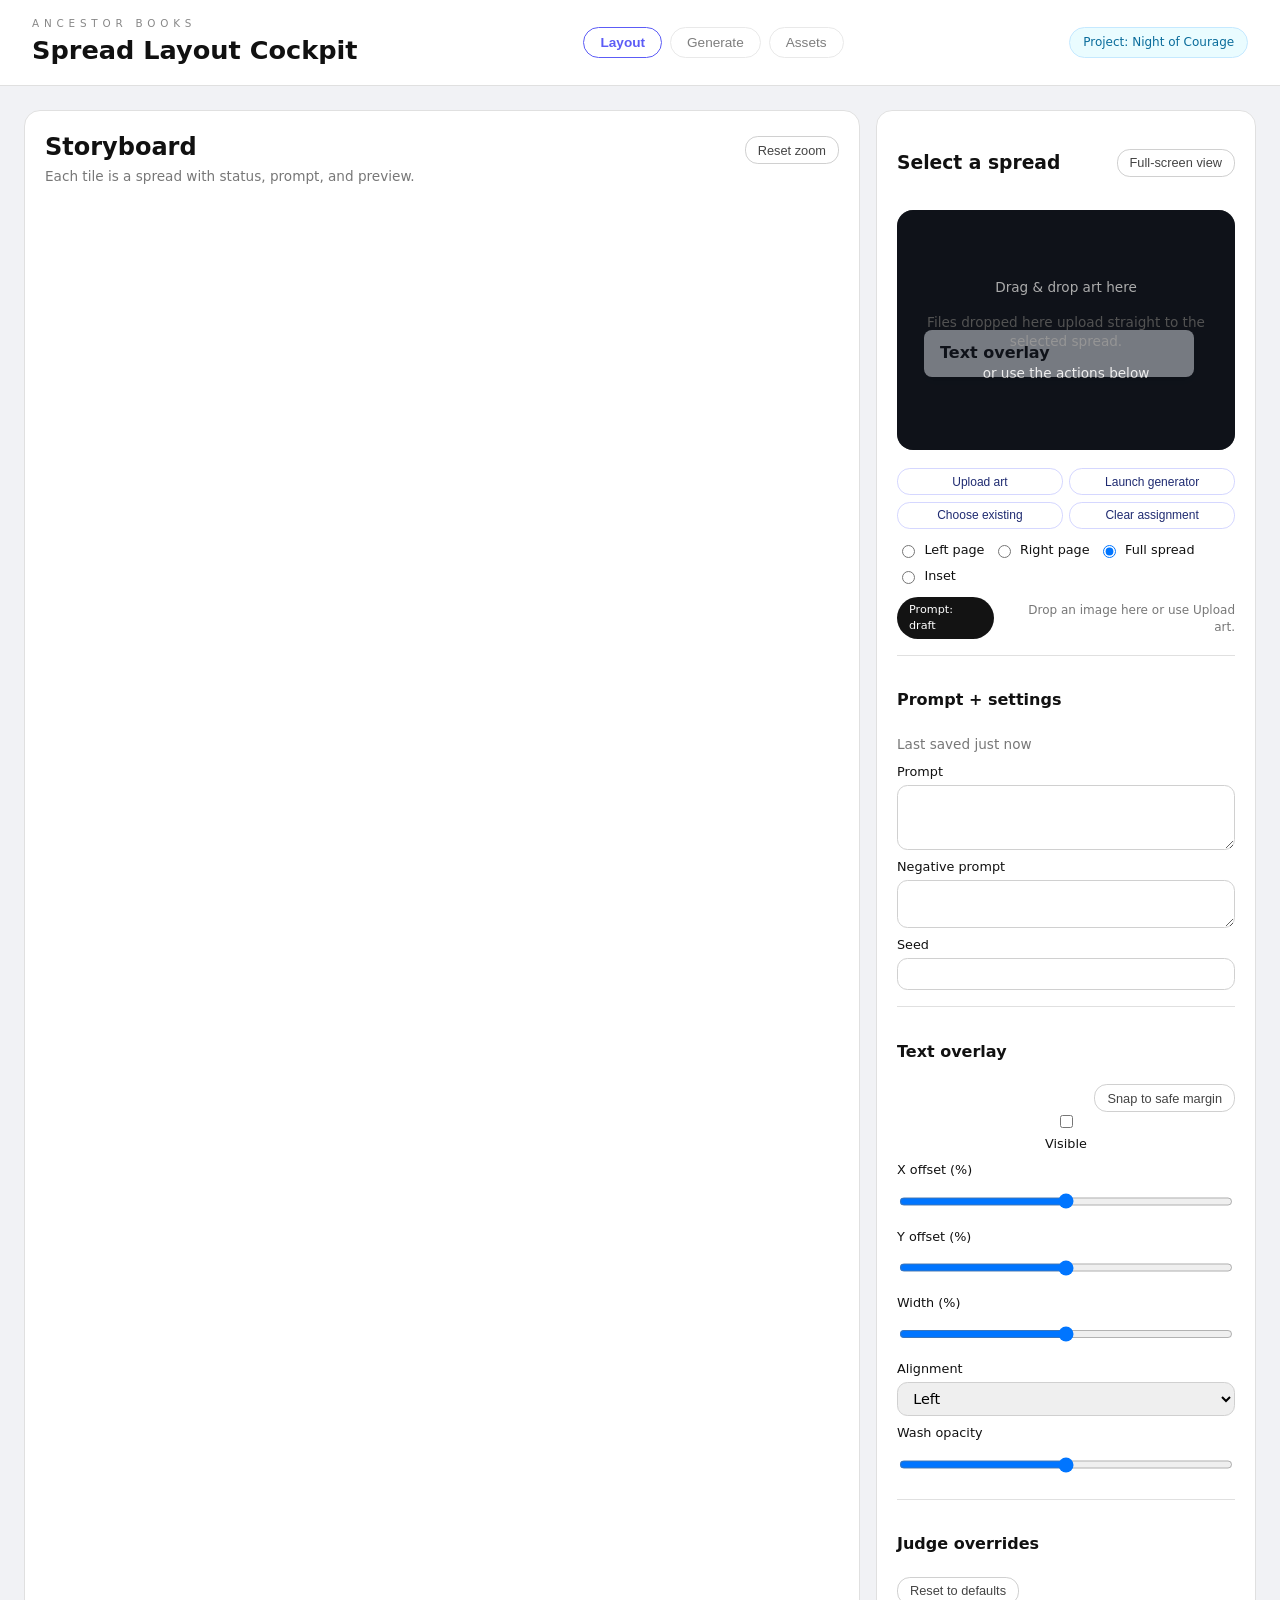
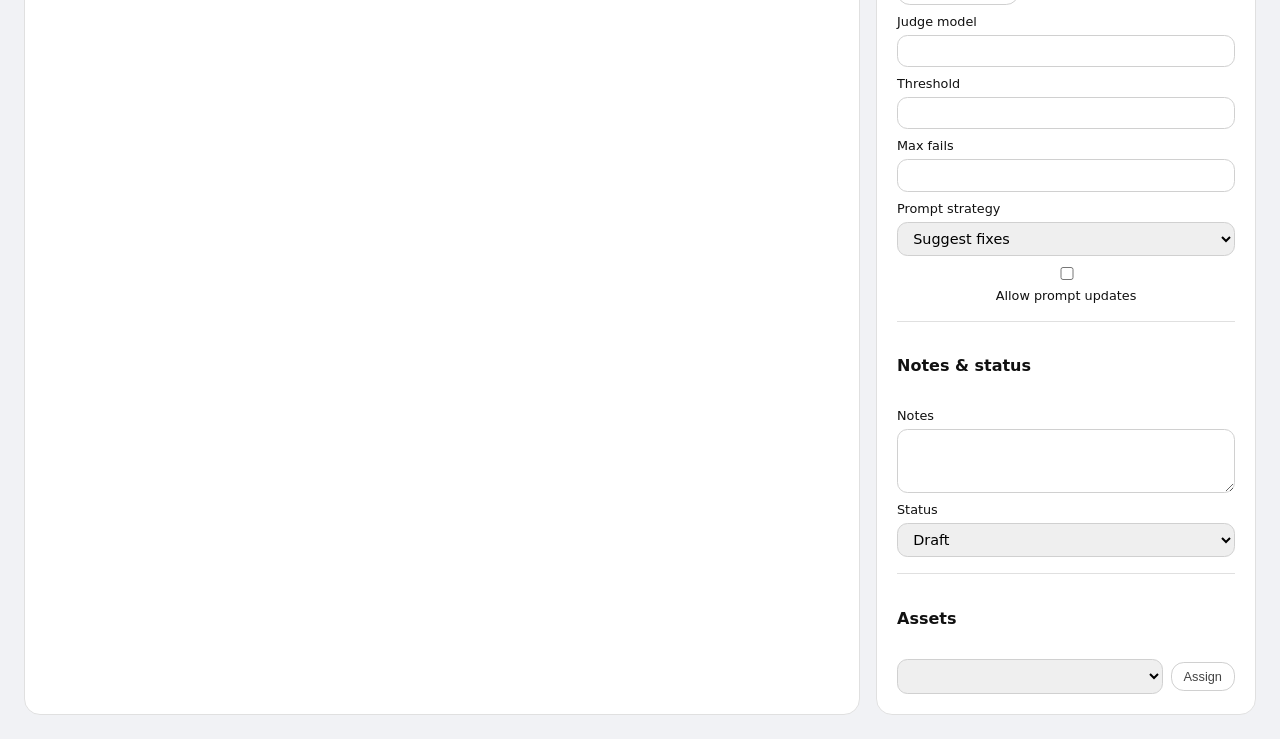
==== image-gen/cockpit/index.html @ 80dbd1c8 "Add spread layout cockpit dashboard" ====
<!DOCTYPE html>
<html lang="en">
  <head>
    <meta charset="UTF-8" />
    <meta name="viewport" content="width=device-width, initial-scale=1.0" />
    <title>Spread Layout Prototype</title>
    <link rel="stylesheet" href="style.css" />
  </head>
  <body>
    <header class="app-header">
      <div>
        <p class="eyebrow">Ancestor Books</p>
        <h1>Spread Layout Cockpit</h1>
      </div>
      <div class="tabs">
        <button class="tab active" data-tab="layout">Layout</button>
        <button class="tab secondary" data-tab="generate">Generate</button>
        <button class="tab secondary" data-tab="assets">Assets</button>
      </div>
      <div class="status-chip">Project: Night of Courage</div>
    </header>

    <main class="app-shell">
      <div id="layoutView" class="view-panel active">
        <section class="layout-grid-panel">
          <div class="panel-header">
            <div>
              <h2>Storyboard</h2>
              <p class="muted">Each tile is a spread with status, prompt, and preview.</p>
            </div>
            <button class="ghost-btn" id="zoomReset">Reset zoom</button>
          </div>
          <div class="layout-grid" id="spreadGrid" aria-live="polite"></div>
        </section>

        <aside class="detail-drawer" id="detailDrawer">
          <div class="drawer-header">
            <h3 id="drawerTitle">Select a spread</h3>
            <button class="ghost-btn" id="fullscreenToggle">Full-screen view</button>
          </div>

          <div class="preview-shell">
            <div class="preview" id="spreadPreview">
              <div class="preview-overlay" id="previewOverlay">Text overlay</div>
              <div class="preview-drop-target" id="dropTarget">
                <p>Drag &amp; drop art here</p>
                <p class="muted">Files dropped here upload straight to the selected spread.</p>
                <p>or use the actions below</p>
              </div>
            </div>
            <div class="tile-actions">
              <button class="ghost-btn" id="uploadBtn" type="button">Upload art</button>
              <button class="ghost-btn" id="launchGeneratorBtn" type="button">Launch generator</button>
              <button class="ghost-btn" id="chooseAssetBtn" type="button">Choose existing</button>
              <button class="ghost-btn" id="clearAssignmentBtn" type="button">Clear assignment</button>
            </div>
            <div class="placement-row">
              <label><input type="radio" name="placement" value="left" /> Left page</label>
              <label><input type="radio" name="placement" value="right" /> Right page</label>
              <label><input type="radio" name="placement" value="span" checked /> Full spread</label>
              <label><input type="radio" name="placement" value="inset" /> Inset</label>
            </div>
            <div class="status-row">
              <span class="chip" id="promptStatus">Prompt: draft</span>
              <span class="muted upload-status" id="uploadStatus">Drop an image here or use Upload art.</span>
            </div>
          </div>

          <section class="drawer-panel">
            <div class="drawer-panel-header">
              <h4>Prompt + settings</h4>
              <span class="muted" id="lastUpdated">Last saved just now</span>
            </div>
            <label>
              Prompt
              <textarea id="promptField" rows="3"></textarea>
            </label>
            <label>
              Negative prompt
              <textarea id="negativeField" rows="2"></textarea>
            </label>
            <label>
              Seed
              <input type="number" id="seedField" min="0" step="1" />
            </label>
          </section>

          <section class="drawer-panel">
            <div class="drawer-panel-header">
              <h4>Text overlay</h4>
              <div class="drawer-panel-actions">
                <button class="ghost-btn" id="snapOverlayBtn" type="button">Snap to safe margin</button>
              </div>
              <label class="inline">
                <input type="checkbox" id="overlayVisible" />
                Visible
              </label>
            </div>
            <label>
              X offset (%)
              <input type="range" id="overlayX" min="0" max="80" />
            </label>
            <label>
              Y offset (%)
              <input type="range" id="overlayY" min="0" max="80" />
            </label>
            <label>
              Width (%)
              <input type="range" id="overlayWidth" min="30" max="100" />
            </label>
            <label>
              Alignment
              <select id="overlayAlignment">
                <option value="left">Left</option>
                <option value="center">Center</option>
                <option value="right">Right</option>
              </select>
            </label>
           <label>
             Wash opacity
             <input type="range" id="overlayWash" min="0" max="1" step="0.05" />
           </label>
         </section>

          <section class="drawer-panel judge-overrides">
            <div class="drawer-panel-header">
              <h4>Judge overrides</h4>
              <button class="ghost-btn" id="clearJudgeOverridesBtn" type="button">Reset to defaults</button>
            </div>
            <label>
              Judge model
              <input type="text" id="drawerJudgeModel" />
            </label>
            <label>
              Threshold
              <input type="number" id="drawerJudgeThreshold" min="0" max="1" step="0.01" />
            </label>
            <label>
              Max fails
              <input type="number" id="drawerMaxFails" min="0" step="1" />
            </label>
            <label>
              Prompt strategy
              <select id="drawerPromptStrategy">
                <option value="suggestive">Suggest fixes</option>
                <option value="static">Keep prompt</option>
              </select>
            </label>
            <label class="inline">
              <input type="checkbox" id="drawerAllowUpdates" />
              Allow prompt updates
            </label>
          </section>

          <section class="drawer-panel">
            <h4>Notes &amp; status</h4>
            <label>
              Notes
              <textarea id="notesField" rows="3"></textarea>
            </label>
            <label>
              Status
              <select id="statusSelect">
                <option value="draft">Draft</option>
                <option value="needs-work">Needs work</option>
                <option value="approved">Approved</option>
                <option value="missing">Missing</option>
              </select>
            </label>
          </section>

          <section class="drawer-panel asset-chooser">
            <h4>Assets</h4>
            <div class="asset-controls">
              <select id="assetSelect"></select>
              <button class="ghost-btn" id="assignAssetBtn">Assign</button>
            </div>
          </section>
        </aside>
      </div>

      <div id="generateView" class="view-panel hidden">
        <section class="generate-panel">
          <header class="panel-header">
            <div>
              <h2>Generate art</h2>
              <p class="muted">Runs the local generator with recursive judge checks.</p>
            </div>
            <button class="ghost-btn" id="generateReset">Reset form</button>
          </header>
          <div class="generate-grid">
            <div class="generate-form">
              <label>
                Select spread
                <select id="generateSpreadSelect"></select>
              </label>
              <label>
                Prompt
                <textarea id="generatePrompt" rows="3"></textarea>
              </label>
              <label>
                Negative prompt
                <textarea id="generateNegative" rows="2"></textarea>
              </label>
              <label>
                Seed
                <input type="number" id="generateSeed" min="0" step="1" />
              </label>
            </div>
            <div class="generate-settings">
              <h4>Recursive judge settings</h4>
              <label>
                Judge model
                <input type="text" id="judgeModel" />
              </label>
              <label>
                Threshold
                <input type="number" id="judgeThreshold" min="0" max="1" step="0.01" />
              </label>
              <label>
                Max fails
                <input type="number" id="maxFails" min="0" step="1" />
              </label>
              <label>
                Adjustment strategy
                <select id="promptStrategy">
                  <option value="suggestive">Suggest fixes</option>
                  <option value="static">Keep prompt</option>
                </select>
              </label>
              <label>
                Allow prompt updates
                <input type="checkbox" id="allowUpdates" />
              </label>
            </div>
          </div>

          <div class="generate-actions">
            <button class="primary-btn" id="runGeneratorBtn">Run generator</button>
            <p class="muted" id="generationStatus">Idle</p>
          </div>

          <div class="generate-log">
            <h4>Run log</h4>
            <ul id="generationLog"></ul>
          </div>
        </section>
      </div>

      <div id="assetsView" class="view-panel hidden">
        <section class="assets-panel">
          <header class="panel-header">
            <div>
              <h2>Assets library</h2>
              <p class="muted">Uploads + generated content organized per spread.</p>
            </div>
            <button class="ghost-btn" id="addAssetBtn">Add placeholder</button>
          </header>
          <div class="assets-filters">
            <label>
              Spread
              <select id="assetSpreadFilter">
                <option value="">All spreads</option>
              </select>
            </label>
            <label>
              Source
              <select id="assetSourceFilter">
                <option value="">Any</option>
                <option value="run">Run</option>
                <option value="upload">Upload</option>
              </select>
            </label>
            <label>
              Search
              <input type="text" id="assetSearch" placeholder="Asset label or ID" />
            </label>
            <button class="ghost-btn" id="assetFilterReset">Reset filters</button>
            <button class="ghost-btn" id="assetLoadMore">Load more</button>
          </div>
          <p class="assets-panel-meta" id="assetFilterMeta"></p>
          <div class="assets-list" id="assetsList"></div>
        </section>
      </div>
    </main>

    <div class="fullscreen-overlay" id="fullscreenOverlay" aria-hidden="true">
      <div class="fullscreen-shell">
        <div class="fullscreen-shell-header">
          <button class="close-btn" id="closeFullscreen">Close</button>
          <button class="ghost-btn" id="fullscreenToggleOverlay" type="button">Toggle text overlay</button>
        </div>
        <div class="fullscreen-pages">
          <div class="fullscreen-page left">
            <p class="page-title">Left page</p>
            <div class="fullscreen-preview" id="fullscreenLeft">
              <div class="fullscreen-overlay-text" id="fullscreenLeftOverlay"></div>
            </div>
          </div>
          <div class="fullscreen-page right">
            <p class="page-title">Right page</p>
            <div class="fullscreen-preview" id="fullscreenRight">
              <div class="fullscreen-overlay-text" id="fullscreenRightOverlay"></div>
            </div>
          </div>
        </div>
      </div>
    </div>

    <input type="file" id="hiddenUpload" accept="image/*" style="display:none" />
    <script src="app.js" type="module"></script>
  </body>
</html>
---- image-gen/cockpit/style.css ----
:root {
  font-family: "Inter", "Segoe UI", system-ui, sans-serif;
  color: #111;
  background: #f1f2f5;
  line-height: 1.4;
}

* {
  box-sizing: border-box;
}

body {
  margin: 0;
  min-height: 100vh;
}

.app-header {
  padding: 1rem 2rem;
  display: flex;
  align-items: center;
  justify-content: space-between;
  gap: 1rem;
  background: #fff;
  border-bottom: 1px solid #e0e0e0;
}

.app-header h1 {
  margin: 0.15rem 0 0;
  font-size: 1.6rem;
}

.eyebrow {
  margin: 0;
  text-transform: uppercase;
  letter-spacing: 0.3rem;
  font-size: 0.65rem;
  color: #888;
}

.tabs {
  display: flex;
  gap: 0.5rem;
}

.tab {
  border: 1px solid #d5d5d5;
  border-radius: 999px;
  padding: 0.45rem 1rem;
  background: #fff;
  cursor: pointer;
  font-size: 0.85rem;
  transition: border-color 0.2s, color 0.2s;
}

.tab.secondary {
  opacity: 0.5;
}

.tab.active {
  border-color: #5c5cf6;
  color: #5c5cf6;
  font-weight: 600;
}

.status-chip {
  padding: 0.4rem 0.8rem;
  background: #eafcff;
  border-radius: 999px;
  color: #0a6c9b;
  font-size: 0.75rem;
  border: 1px solid #c5e9ff;
}

.app-shell {
  padding: 1.5rem;
  display: flex;
  gap: 1rem;
}

.view-panel {
  width: 100%;
  display: none;
}

#layoutView.active {
  display: grid;
  grid-template-columns: 2.2fr 1fr;
  gap: 1rem;
}

#generateView.active,
#assetsView.active {
  display: block;
}

.view-panel.hidden {
  display: none;
}

.generate-panel,
.assets-panel {
  background: #fff;
  border-radius: 1rem;
  border: 1px solid #e0e0e0;
  padding: 1.25rem;
  display: flex;
  flex-direction: column;
  gap: 1rem;
  min-height: 80vh;
}

.generate-grid {
  display: grid;
  grid-template-columns: 1.4fr 0.6fr;
  gap: 1rem;
}

.generate-form,
.generate-settings {
  display: flex;
  flex-direction: column;
  gap: 0.75rem;
}

.generate-actions {
  display: flex;
  align-items: center;
  gap: 1.5rem;
}

.primary-btn {
  background: #5c5cf6;
  color: #fff;
  border: none;
  border-radius: 999px;
  padding: 0.55rem 1.25rem;
  cursor: pointer;
  font-weight: 600;
}

.generate-log {
  border: 1px solid #e0e0e0;
  border-radius: 1rem;
  padding: 1rem;
  background: #f8fafc;
}

.generate-log ul {
  margin: 0;
  padding-left: 1.25rem;
  max-height: 220px;
  overflow-y: auto;
  font-size: 0.9rem;
}

.assets-list {
  display: grid;
  grid-template-columns: repeat(auto-fill, minmax(220px, 1fr));
  gap: 1rem;
}

.asset-card {
  border: 1px solid #e0e0e0;
  border-radius: 1rem;
  padding: 0.75rem;
  background: #fff;
  box-shadow: 0 4px 12px rgba(15, 23, 42, 0.04);
  display: flex;
  flex-direction: column;
  gap: 0.5rem;
}

.asset-preview {
  border-radius: 0.75rem;
  background-size: cover;
  background-position: center;
  height: 120px;
}

.asset-info {
  font-size: 0.8rem;
  color: #555;
  display: flex;
  flex-direction: column;
  gap: 0.25rem;
}

.asset-meta {
  font-size: 0.7rem;
  color: #444;
  margin-top: 0.15rem;
}

.asset-link-row {
  display: flex;
  gap: 0.35rem;
  align-items: center;
  font-size: 0.75rem;
  color: #555;
}

.asset-link {
  color: #5c5cf6;
  font-weight: 600;
  text-decoration: none;
}

.asset-link:hover {
  text-decoration: underline;
}

.asset-actions {
  margin-top: auto;
  display: flex;
  gap: 0.4rem;
  flex-wrap: wrap;
}

.asset-actions button {
  flex: 1;
  padding: 0.4rem 0.6rem;
  border-radius: 0.65rem;
  border: 1px solid #d0d0d0;
  background: #fff;
  cursor: pointer;
  font-size: 0.75rem;
}

.assets-filters {
  display: flex;
  flex-wrap: wrap;
  gap: 0.75rem;
  align-items: flex-end;
}

.assets-filters label {
  font-size: 0.75rem;
  color: #444;
  display: flex;
  flex-direction: column;
  gap: 0.35rem;
}

.assets-filters input,
.assets-filters select {
  border-radius: 0.8rem;
  border: 1px solid #d0d0d0;
  padding: 0.4rem 0.7rem;
  font: inherit;
  min-width: 140px;
}

.assets-panel-meta {
  margin: 0;
  font-size: 0.85rem;
  color: #555;
}
.layout-grid-panel {
  background: #fff;
  border: 1px solid #e0e0e0;
  border-radius: 1rem;
  padding: 1.25rem;
  display: flex;
  flex-direction: column;
  gap: 1rem;
  min-height: 80vh;
}

.panel-header {
  display: flex;
  align-items: baseline;
  justify-content: space-between;
  gap: 1rem;
}

.panel-header h2 {
  margin: 0;
}

.muted {
  color: #777;
  font-size: 0.85rem;
  margin: 0.15rem 0 0;
}

.layout-grid {
  display: grid;
  grid-template-columns: repeat(auto-fill, minmax(245px, 1fr));
  gap: 1rem;
}

.spread-tile {
  border: 1px solid #e0e0e0;
  border-radius: 1rem;
  padding: 0.75rem;
  display: flex;
  flex-direction: column;
  gap: 0.5rem;
  cursor: pointer;
  transition: border-color 0.2s, box-shadow 0.2s;
  position: relative;
  min-height: 180px;
}

.spread-tile:focus-visible {
  outline: 3px solid rgba(92, 92, 246, 0.25);
  outline-offset: 3px;
}

.spread-tile:hover {
  border-color: #b3b3b3;
  box-shadow: 0 6px 12px rgba(15, 23, 42, 0.12);
}

.spread-tile.active {
  border-color: #5c5cf6;
  box-shadow: 0 10px 25px rgba(92, 92, 246, 0.25);
}

.spread-tile.layout-left {
  border-left: 4px solid #f97316;
}

.spread-tile.layout-right {
  border-left: 4px solid #a855f7;
}

.spread-tile.layout-span {
  border-left: 4px solid #2563eb;
}

.spread-tile.layout-inset {
  border-left: 4px solid #14b8a6;
}

.spread-tile.layout-text-only {
  border-left: 4px solid #d97706;
}

.spread-tile .tile-header {
  display: flex;
  justify-content: space-between;
  align-items: baseline;
  font-size: 0.85rem;
}

.spread-tile .tile-header strong {
  font-size: 1rem;
}

.tile-preview {
  flex: 1;
  border-radius: 0.75rem;
  background: linear-gradient(135deg, #fef3e4, #ffe6ef);
  position: relative;
  overflow: hidden;
}

.tile-preview::after {
  content: "";
  position: absolute;
  inset: 0;
  background: linear-gradient(180deg, rgba(0, 0, 0, 0) 40%, rgba(0, 0, 0, 0.35));
}

.tile-preview img {
  width: 100%;
  height: 100%;
  object-fit: cover;
  display: block;
}

.tile-caption {
  font-size: 0.8rem;
  color: #333;
}

.tile-preview-placeholder {
  position: absolute;
  inset: 0;
  display: flex;
  align-items: flex-end;
  padding: 0.4rem 0.5rem;
  font-size: 0.7rem;
  letter-spacing: 0.08em;
  text-transform: uppercase;
  color: #fff;
  background: linear-gradient(180deg, rgba(0, 0, 0, 0), rgba(0, 0, 0, 0.6));
}

.tile-status {
  display: flex;
  gap: 0.3rem;
  align-items: center;
  font-size: 0.7rem;
}

.tile-cta-row {
  display: flex;
  align-items: center;
  justify-content: space-between;
  gap: 0.75rem;
  margin-top: auto;
  padding-top: 0.15rem;
}

.tile-cta-hint {
  color: #6b7280;
  font-size: 0.72rem;
}

.tile-open-btn {
  flex-shrink: 0;
  border-color: #d5d7ff;
  color: #2f3eb9;
}

.tile-warning-dot {
  width: 8px;
  height: 8px;
  border-radius: 50%;
  background: #ef4444;
  display: inline-block;
}

.tile-status span {
  border-radius: 999px;
  padding: 0.2rem 0.6rem;
  border: 1px solid transparent;
}

.tile-status .status-draft {
  background: #fffbeb;
  border-color: #fcd34d;
  color: #a45309;
}

.tile-status .status-needs-work {
  background: #fef2f2;
  border-color: #f87171;
  color: #b91c1c;
}

.tile-status .status-approved {
  background: #ecfdf5;
  border-color: #34d399;
  color: #065f46;
}

.tile-status .status-missing {
  background: #ecebff;
  border-color: #a5b4fc;
  color: #3730a3;
}

.layout-type {
  font-size: 0.7rem;
  text-transform: uppercase;
  letter-spacing: 0.08em;
  color: #555;
}

.detail-drawer {
  background: #fff;
  border-radius: 1rem;
  border: 1px solid #e0e0e0;
  padding: 1.25rem;
  display: flex;
  flex-direction: column;
  gap: 1rem;
  min-height: 80vh;
  position: sticky;
  top: 1.5rem;
}

.drawer-header {
  display: flex;
  align-items: center;
  justify-content: space-between;
}

.preview-shell {
  display: flex;
  flex-direction: column;
  gap: 0.75rem;
}

.preview {
  position: relative;
  border-radius: 1rem;
  background: #111;
  min-height: 240px;
  overflow: hidden;
  background-size: cover;
  background-position: center;
}

.tile-actions {
  display: flex;
  gap: 0.4rem;
  flex-wrap: wrap;
  justify-content: center;
  margin-top: 0.35rem;
}

.tile-actions .ghost-btn {
  flex: 1;
  min-width: 120px;
  font-size: 0.75rem;
  border-color: #d5d7ff;
  color: #1f2b71;
}

.preview-overlay {
  position: absolute;
  top: 50%;
  left: 8%;
  width: 80%;
  padding: 0.75rem 1rem;
  background: rgba(255, 255, 255, 0.8);
  color: #111;
  border-radius: 0.5rem;
  font-weight: 600;
  transition: transform 0.2s ease, opacity 0.2s ease;
  box-shadow: 0 4px 12px rgba(0, 0, 0, 0.25);
  cursor: grab;
  touch-action: none;
}

.preview-overlay:active {
  cursor: grabbing;
}

.preview-drop-target {
  position: absolute;
  inset: 0;
  display: flex;
  align-items: center;
  justify-content: center;
  flex-direction: column;
  color: #fff;
  background: rgba(17, 24, 39, 0.7);
  opacity: 0.65;
  text-align: center;
  font-size: 0.85rem;
}
.preview-drop-target.drag-over {
  opacity: 1;
  background: rgba(17, 24, 39, 0.85);
  transition: background 0.2s ease, opacity 0.2s ease;
}

.upload-actions {
  display: flex;
  gap: 0.25rem;
  justify-content: center;
}

.link-btn {
  border: none;
  background: rgba(255, 255, 255, 0.3);
  color: #fff;
  padding: 0.35rem 0.75rem;
  border-radius: 0.5rem;
  cursor: pointer;
}

.placement-row {
  display: flex;
  flex-wrap: wrap;
  gap: 0.5rem;
}

.placement-row label {
  font-size: 0.8rem;
  display: flex;
  gap: 0.4rem;
  align-items: center;
}

.status-row {
  display: flex;
  justify-content: space-between;
  align-items: center;
  gap: 0.75rem;
}

.chip {
  font-size: 0.7rem;
  padding: 0.35rem 0.75rem;
  border-radius: 999px;
  background: #131313;
  color: #fff;
}

.upload-status {
  text-align: right;
  font-size: 0.75rem;
}

.drawer-panel {
  border-top: 1px solid #e0e0e0;
  padding-top: 0.75rem;
  display: flex;
  flex-direction: column;
  gap: 0.5rem;
}

.drawer-panel-actions {
  display: flex;
  justify-content: flex-end;
  gap: 0.4rem;
}

.judge-overrides input,
.judge-overrides select {
  width: 100%;
}

.drawer-panel label {
  font-size: 0.8rem;
  display: flex;
  flex-direction: column;
  gap: 0.25rem;
}

.asset-controls {
  display: flex;
  gap: 0.5rem;
  align-items: center;
}

.asset-controls select {
  flex: 1;
}

textarea,
input,
select {
  border-radius: 0.65rem;
  border: 1px solid #d0d0d0;
  padding: 0.45rem 0.7rem;
  font-size: 0.9rem;
  font-family: inherit;
}

.ghost-btn {
  border-radius: 0.8rem;
  border: 1px solid #d0d0d0;
  background: #fff;
  padding: 0.35rem 0.75rem;
  font-size: 0.8rem;
  cursor: pointer;
  color: #444;
}

.fullscreen-overlay {
  position: fixed;
  inset: 0;
  background: rgba(15, 23, 42, 0.85);
  display: flex;
  align-items: center;
  justify-content: center;
  visibility: hidden;
  opacity: 0;
  transition: opacity 0.25s ease, visibility 0.25s ease;
  z-index: 20;
}

.fullscreen-overlay.visible {
  visibility: visible;
  opacity: 1;
}

.fullscreen-shell {
  background: #fff;
  border-radius: 1rem;
  padding: 1.5rem;
  width: min(90vw, 1100px);
}

.fullscreen-shell-header {
  display: flex;
  justify-content: space-between;
  align-items: center;
  gap: 0.75rem;
  margin-bottom: 1rem;
}

.fullscreen-pages {
  display: grid;
  grid-template-columns: 1fr 1fr;
  gap: 1rem;
}

.fullscreen-page {
  border: 1px solid #e0e0e0;
  border-radius: 1rem;
  padding: 1rem;
}

.fullscreen-preview {
  border-radius: 0.75rem;
  height: 280px;
  background: #111;
  position: relative;
}

.fullscreen-overlay-text {
  position: absolute;
  left: 8%;
  right: 8%;
  top: 50%;
  transform: translateY(-50%);
  padding: 0.75rem 1rem;
  background: rgba(255, 255, 255, 0.85);
  border-radius: 0.75rem;
  color: #111;
  text-align: left;
  font-weight: 600;
  font-size: 0.95rem;
  pointer-events: auto;
  cursor: grab;
  touch-action: none;
}

.fullscreen-overlay-text:active {
  cursor: grabbing;
}

.close-btn {
  border: none;
  background: #111;
  color: #fff;
  border-radius: 999px;
  text-transform: uppercase;
  font-size: 0.7rem;
  padding: 0.45rem 0.9rem;
  margin-bottom: 0.75rem;
  cursor: pointer;
}

.inline {
  display: inline-flex;
  align-items: center;
  gap: 0.35rem;
}

@media (max-width: 1100px) {
  .app-shell {
    grid-template-columns: 1fr;
  }

  .detail-drawer {
    position: relative;
    top: 0;
  }
}
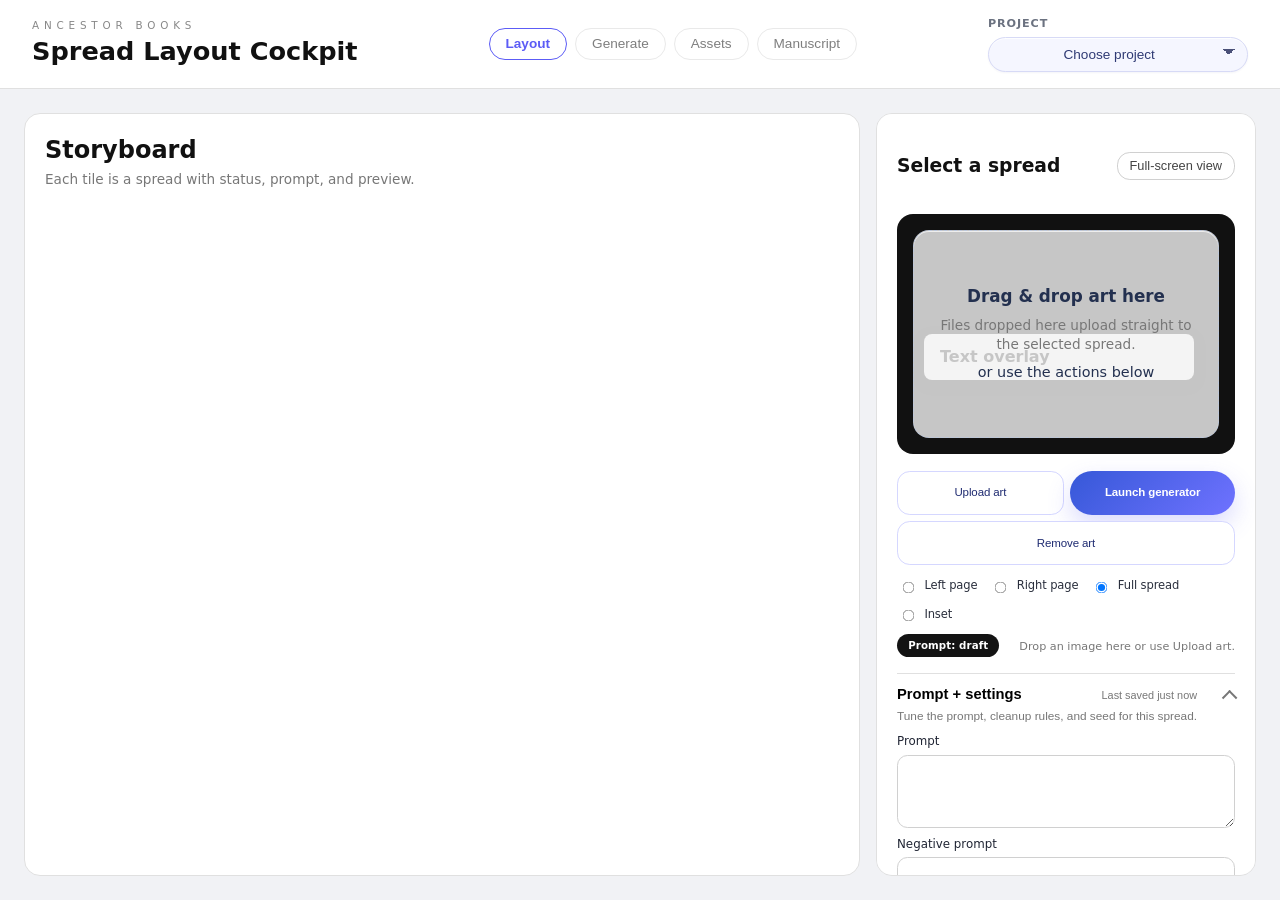
==== commit d2b3f729: "Improve image-gen cockpit packaging and Magic Book flow" ====
--- a/image-gen/cockpit/index.html
+++ b/image-gen/cockpit/index.html
@@ -16,8 +16,18 @@
         <button class="tab active" data-tab="layout">Layout</button>
         <button class="tab secondary" data-tab="generate">Generate</button>
         <button class="tab secondary" data-tab="assets">Assets</button>
-      </div>
-      <div class="status-chip">Project: Night of Courage</div>
+        <button class="tab secondary" data-tab="manuscript">Manuscript</button>
+      </div>
+      <div class="project-picker">
+        <label for="projectSelect" class="project-picker-label">Project</label>
+        <select id="projectSelect" class="project-select-native" aria-hidden="true" tabindex="-1"></select>
+        <div class="project-select-shell" id="projectSelectShell">
+          <button class="flat-select project-select" id="projectSelectButton" type="button" aria-haspopup="listbox" aria-expanded="false">
+            <span id="projectSelectLabel">Choose project</span>
+          </button>
+          <div class="project-select-menu hidden" id="projectSelectMenu" role="listbox" aria-label="Project picker"></div>
+        </div>
+      </div>
     </header>
 
     <main class="app-shell">
@@ -28,7 +38,6 @@
               <h2>Storyboard</h2>
               <p class="muted">Each tile is a spread with status, prompt, and preview.</p>
             </div>
-            <button class="ghost-btn" id="zoomReset">Reset zoom</button>
           </div>
           <div class="layout-grid" id="spreadGrid" aria-live="polite"></div>
         </section>
@@ -44,15 +53,14 @@
               <div class="preview-overlay" id="previewOverlay">Text overlay</div>
               <div class="preview-drop-target" id="dropTarget">
                 <p>Drag &amp; drop art here</p>
-                <p class="muted">Files dropped here upload straight to the selected spread.</p>
+                <p class="muted" id="dropTargetCopy">Files dropped here upload straight to the selected spread.</p>
                 <p>or use the actions below</p>
               </div>
             </div>
             <div class="tile-actions">
               <button class="ghost-btn" id="uploadBtn" type="button">Upload art</button>
-              <button class="ghost-btn" id="launchGeneratorBtn" type="button">Launch generator</button>
-              <button class="ghost-btn" id="chooseAssetBtn" type="button">Choose existing</button>
-              <button class="ghost-btn" id="clearAssignmentBtn" type="button">Clear assignment</button>
+              <button class="primary-btn" id="launchGeneratorBtn" type="button">Launch generator</button>
+              <button class="ghost-btn" id="clearAssignmentBtn" type="button">Remove art</button>
             </div>
             <div class="placement-row">
               <label><input type="radio" name="placement" value="left" /> Left page</label>
@@ -66,114 +74,182 @@
             </div>
           </div>
 
-          <section class="drawer-panel">
-            <div class="drawer-panel-header">
-              <h4>Prompt + settings</h4>
-              <span class="muted" id="lastUpdated">Last saved just now</span>
-            </div>
-            <label>
-              Prompt
-              <textarea id="promptField" rows="3"></textarea>
-            </label>
-            <label>
-              Negative prompt
-              <textarea id="negativeField" rows="2"></textarea>
-            </label>
-            <label>
-              Seed
-              <input type="number" id="seedField" min="0" step="1" />
-            </label>
+          <section class="drawer-panel" data-panel-id="prompt-settings">
+            <button class="drawer-panel-toggle" type="button" aria-expanded="true">
+              <span class="drawer-panel-toggle-copy">
+                <span class="drawer-panel-title-row">
+                  <h4>Prompt + settings</h4>
+                  <span class="muted drawer-panel-meta" id="lastUpdated">Last saved just now</span>
+                </span>
+                <span class="muted drawer-panel-explainer">Tune the prompt, cleanup rules, and seed for this spread.</span>
+              </span>
+              <span class="drawer-panel-chevron" aria-hidden="true"></span>
+            </button>
+            <div class="drawer-panel-body">
+              <label>
+                Prompt
+                <textarea id="promptField" rows="3"></textarea>
+              </label>
+              <label>
+                Negative prompt
+                <textarea id="negativeField" rows="2"></textarea>
+              </label>
+              <label>
+                Seed
+                <input type="number" id="seedField" min="0" step="1" />
+              </label>
+            </div>
           </section>
 
-          <section class="drawer-panel">
-            <div class="drawer-panel-header">
-              <h4>Text overlay</h4>
+          <section class="drawer-panel" data-panel-id="text-overlay">
+            <button class="drawer-panel-toggle" type="button" aria-expanded="true">
+              <span class="drawer-panel-toggle-copy">
+                <span class="drawer-panel-title-row">
+                  <h4>Text overlay</h4>
+                </span>
+                <span class="muted drawer-panel-explainer">Place the story text where it will stay readable and print-safe.</span>
+              </span>
+              <span class="drawer-panel-chevron" aria-hidden="true"></span>
+            </button>
+            <div class="drawer-panel-body">
               <div class="drawer-panel-actions">
                 <button class="ghost-btn" id="snapOverlayBtn" type="button">Snap to safe margin</button>
-              </div>
+                <label class="inline">
+                  <input type="checkbox" id="overlayVisible" />
+                  Visible
+                </label>
+              </div>
+              <label>
+                X offset (%)
+                <input type="range" id="overlayX" min="0" max="80" />
+              </label>
+              <label>
+                Y offset (%)
+                <input type="range" id="overlayY" min="0" max="80" />
+              </label>
+              <label>
+                Width (%)
+                <input type="range" id="overlayWidth" min="30" max="100" />
+              </label>
+              <label>
+                Alignment
+                <select id="overlayAlignment">
+                  <option value="left">Left</option>
+                  <option value="center">Center</option>
+                  <option value="right">Right</option>
+                </select>
+              </label>
+              <label>
+                Wash opacity
+                <input type="range" id="overlayWash" min="0" max="1" step="0.05" />
+              </label>
+            </div>
+          </section>
+
+          <section class="drawer-panel judge-overrides" data-panel-id="judge-overrides">
+            <button class="drawer-panel-toggle" type="button" aria-expanded="false">
+              <span class="drawer-panel-toggle-copy">
+                <span class="drawer-panel-title-row">
+                  <h4>Judge overrides</h4>
+                </span>
+                <span class="muted drawer-panel-explainer">Override the loop settings for just this spread when you need a custom run.</span>
+              </span>
+              <span class="drawer-panel-chevron" aria-hidden="true"></span>
+            </button>
+            <div class="drawer-panel-body">
+              <div class="drawer-panel-actions">
+                <button class="ghost-btn" id="clearJudgeOverridesBtn" type="button">Reset to defaults</button>
+              </div>
+              <label>
+                Judge model
+                <select id="drawerJudgeModel" class="flat-select"></select>
+              </label>
+              <label>
+                Critic strictness
+                <select id="drawerJudgeThreshold" class="flat-select"></select>
+                <span class="field-help judge-scale-help" id="drawerJudgeThresholdHelp">3. Balanced: a solid quality gate for normal runs.</span>
+              </label>
+              <label>
+                Max fails
+                <input type="number" id="drawerMaxFails" min="0" step="1" />
+              </label>
+              <label>
+                Prompt strategy
+                <select id="drawerPromptStrategy">
+                  <option value="suggestive">Suggest fixes</option>
+                  <option value="static">Keep prompt</option>
+                </select>
+              </label>
               <label class="inline">
-                <input type="checkbox" id="overlayVisible" />
-                Visible
-              </label>
-            </div>
-            <label>
-              X offset (%)
-              <input type="range" id="overlayX" min="0" max="80" />
-            </label>
-            <label>
-              Y offset (%)
-              <input type="range" id="overlayY" min="0" max="80" />
-            </label>
-            <label>
-              Width (%)
-              <input type="range" id="overlayWidth" min="30" max="100" />
-            </label>
-            <label>
-              Alignment
-              <select id="overlayAlignment">
-                <option value="left">Left</option>
-                <option value="center">Center</option>
-                <option value="right">Right</option>
-              </select>
-            </label>
-           <label>
-             Wash opacity
-             <input type="range" id="overlayWash" min="0" max="1" step="0.05" />
-           </label>
-         </section>
-
-          <section class="drawer-panel judge-overrides">
-            <div class="drawer-panel-header">
-              <h4>Judge overrides</h4>
-              <button class="ghost-btn" id="clearJudgeOverridesBtn" type="button">Reset to defaults</button>
-            </div>
-            <label>
-              Judge model
-              <input type="text" id="drawerJudgeModel" />
-            </label>
-            <label>
-              Threshold
-              <input type="number" id="drawerJudgeThreshold" min="0" max="1" step="0.01" />
-            </label>
-            <label>
-              Max fails
-              <input type="number" id="drawerMaxFails" min="0" step="1" />
-            </label>
-            <label>
-              Prompt strategy
-              <select id="drawerPromptStrategy">
-                <option value="suggestive">Suggest fixes</option>
-                <option value="static">Keep prompt</option>
-              </select>
-            </label>
-            <label class="inline">
-              <input type="checkbox" id="drawerAllowUpdates" />
-              Allow prompt updates
-            </label>
+                <input type="checkbox" id="drawerAllowUpdates" />
+                Allow prompt updates
+              </label>
+            </div>
           </section>
 
-          <section class="drawer-panel">
-            <h4>Notes &amp; status</h4>
-            <label>
-              Notes
-              <textarea id="notesField" rows="3"></textarea>
-            </label>
-            <label>
-              Status
-              <select id="statusSelect">
-                <option value="draft">Draft</option>
-                <option value="needs-work">Needs work</option>
-                <option value="approved">Approved</option>
-                <option value="missing">Missing</option>
-              </select>
-            </label>
+          <section class="drawer-panel" data-panel-id="notes-status">
+            <button class="drawer-panel-toggle" type="button" aria-expanded="true">
+              <span class="drawer-panel-toggle-copy">
+                <span class="drawer-panel-title-row">
+                  <h4>Notes &amp; status</h4>
+                </span>
+                <span class="muted drawer-panel-explainer">Keep a short review note and mark whether the spread is draft, approved, or needs work.</span>
+              </span>
+              <span class="drawer-panel-chevron" aria-hidden="true"></span>
+            </button>
+            <div class="drawer-panel-body">
+              <label>
+                Notes
+                <textarea id="notesField" rows="3"></textarea>
+              </label>
+              <label>
+                Status
+                <select id="statusSelect">
+                  <option value="draft">Draft</option>
+                  <option value="needs-work">Needs work</option>
+                  <option value="approved">Approved</option>
+                  <option value="missing">Missing</option>
+                </select>
+              </label>
+            </div>
           </section>
 
-          <section class="drawer-panel asset-chooser">
-            <h4>Assets</h4>
-            <div class="asset-controls">
-              <select id="assetSelect"></select>
-              <button class="ghost-btn" id="assignAssetBtn">Assign</button>
+          <section class="drawer-panel" data-panel-id="reference-cues">
+            <button class="drawer-panel-toggle" type="button" aria-expanded="true">
+              <span class="drawer-panel-toggle-copy">
+                <span class="drawer-panel-title-row">
+                  <h4>Reference cues</h4>
+                </span>
+                <span class="muted drawer-panel-explainer">Attach style, face direction, or pose references to steer the next generation.</span>
+              </span>
+              <span class="drawer-panel-chevron" aria-hidden="true"></span>
+            </button>
+            <div class="drawer-panel-body">
+              <label>
+                Reference notes
+                <textarea id="referenceNotesField" rows="3" placeholder="Example: Keep Daniel in left-facing three-quarter profile. Match the seated posture and quiet winter mood."></textarea>
+              </label>
+              <div class="reference-strip" id="spreadReferences"></div>
+              <div class="reference-inbox" id="referenceInbox"></div>
+            </div>
+          </section>
+
+          <section class="drawer-panel asset-chooser" data-panel-id="assets">
+            <button class="drawer-panel-toggle" type="button" aria-expanded="false">
+              <span class="drawer-panel-toggle-copy">
+                <span class="drawer-panel-title-row">
+                  <h4>Assets</h4>
+                </span>
+                <span class="muted drawer-panel-explainer">Pick an already-uploaded or generated image and assign it to this spread.</span>
+              </span>
+              <span class="drawer-panel-chevron" aria-hidden="true"></span>
+            </button>
+            <div class="drawer-panel-body">
+              <p class="muted">Use this if you want to reuse art that is already in the library.</p>
+              <div class="asset-controls">
+                <select id="assetSelect"></select>
+                <button class="ghost-btn" id="assignAssetBtn">Assign</button>
+              </div>
             </div>
           </section>
         </aside>
@@ -183,65 +259,126 @@
         <section class="generate-panel">
           <header class="panel-header">
             <div>
+              <p class="panel-kicker">Generation studio</p>
               <h2>Generate art</h2>
-              <p class="muted">Runs the local generator with recursive judge checks.</p>
+              <p class="muted">Run the active spread through the local image loop, then score and retry until it clears your review settings.</p>
             </div>
             <button class="ghost-btn" id="generateReset">Reset form</button>
           </header>
           <div class="generate-grid">
-            <div class="generate-form">
-              <label>
-                Select spread
-                <select id="generateSpreadSelect"></select>
-              </label>
-              <label>
-                Prompt
-                <textarea id="generatePrompt" rows="3"></textarea>
-              </label>
-              <label>
-                Negative prompt
-                <textarea id="generateNegative" rows="2"></textarea>
-              </label>
-              <label>
-                Seed
-                <input type="number" id="generateSeed" min="0" step="1" />
-              </label>
-            </div>
-            <div class="generate-settings">
-              <h4>Recursive judge settings</h4>
-              <label>
-                Judge model
-                <input type="text" id="judgeModel" />
-              </label>
-              <label>
-                Threshold
-                <input type="number" id="judgeThreshold" min="0" max="1" step="0.01" />
-              </label>
-              <label>
-                Max fails
-                <input type="number" id="maxFails" min="0" step="1" />
-              </label>
-              <label>
-                Adjustment strategy
-                <select id="promptStrategy">
-                  <option value="suggestive">Suggest fixes</option>
-                  <option value="static">Keep prompt</option>
-                </select>
-              </label>
-              <label>
-                Allow prompt updates
-                <input type="checkbox" id="allowUpdates" />
-              </label>
+            <div class="generate-form-card">
+              <div class="generate-card-header">
+                <div>
+                  <p class="generate-card-eyebrow">Spread input</p>
+                  <h3>Prompt and run setup</h3>
+                </div>
+                <p class="generate-card-note">The selected spread stays in sync with the Layout tab.</p>
+              </div>
+              <div class="generate-form">
+                <label>
+                  <span class="field-label">Select spread</span>
+                  <select id="generateSpreadSelect" class="flat-select"></select>
+                </label>
+                <label>
+                  <span class="field-label">Prompt</span>
+                  <textarea id="generatePrompt" rows="7"></textarea>
+                </label>
+                <div class="generate-secondary-fields">
+                  <label>
+                    <span class="field-label">Negative prompt</span>
+                    <textarea id="generateNegative" rows="4"></textarea>
+                  </label>
+                  <label class="seed-field">
+                    <span class="field-label">Seed</span>
+                    <input type="number" id="generateSeed" min="0" step="1" />
+                    <span class="field-help">Reuse a seed to get a similar composition again. Leave it blank for a fresh roll.</span>
+                  </label>
+                </div>
+              </div>
+            </div>
+            <div class="generate-settings-card">
+              <div class="generate-card-header">
+                <div>
+                  <p class="generate-card-eyebrow">Review loop</p>
+                  <h3>Recursive judge settings</h3>
+                </div>
+                <p class="generate-card-note">Tune how strict the critic is before a run gets accepted.</p>
+              </div>
+              <div class="generate-settings">
+                <label>
+                  <span class="field-label">Judge model</span>
+                  <select id="judgeModel" class="flat-select"></select>
+                  <span class="field-help">Pick the vision model that scores each image before the loop decides to keep or retry it.</span>
+                </label>
+                <div class="generate-settings-grid">
+                  <label>
+                    <span class="field-label">Critic strictness</span>
+                    <select id="judgeThreshold" class="flat-select"></select>
+                    <span class="field-help judge-scale-help" id="judgeThresholdHelp">3. Balanced: a solid quality gate for normal runs.</span>
+                  </label>
+                  <label>
+                    <span class="field-label">Max fails</span>
+                    <input type="number" id="maxFails" min="0" step="1" />
+                    <span class="field-help">Sets how many retries the loop gets before it stops.</span>
+                  </label>
+                </div>
+                <label>
+                  <span class="field-label">Adjustment strategy</span>
+                  <select id="promptStrategy">
+                    <option value="suggestive">Suggest fixes</option>
+                    <option value="static">Keep prompt</option>
+                  </select>
+                  <span class="field-help">Choose whether failed reviews can suggest prompt changes or keep the prompt fixed.</span>
+                </label>
+                <label class="checkbox-row">
+                  <input type="checkbox" id="allowUpdates" />
+                  <span>
+                    <strong>Allow prompt updates</strong>
+                    <small>Let the review loop revise the prompt between attempts.</small>
+                  </span>
+                </label>
+              </div>
+              <section class="setup-status-card" id="setupStatusCard" aria-live="polite">
+                <div class="setup-status-header">
+                  <div>
+                    <p class="generate-card-eyebrow">Local dependencies</p>
+                    <h3>Setup readiness</h3>
+                  </div>
+                  <span class="setup-status-badge" id="setupStatusBadge">Checking</span>
+                </div>
+                <p class="muted setup-status-summary" id="setupStatusSummary">Checking local models and shared paths...</p>
+                <div class="setup-status-columns">
+                  <div>
+                    <h4>Models</h4>
+                    <ul class="setup-status-list" id="setupStatusModels"></ul>
+                  </div>
+                  <div>
+                    <h4>Paths</h4>
+                    <ul class="setup-status-list" id="setupStatusPaths"></ul>
+                  </div>
+                </div>
+                <p class="setup-status-meta" id="setupStatusMeta"></p>
+              </section>
             </div>
           </div>
 
           <div class="generate-actions">
-            <button class="primary-btn" id="runGeneratorBtn">Run generator</button>
-            <p class="muted" id="generationStatus">Idle</p>
+            <button class="primary-btn generate-run-btn" id="runGeneratorBtn">Run generator</button>
+            <button class="ghost-btn" id="abortGeneratorBtn" type="button">Kill active run</button>
+            <div class="generate-status-pill">
+              <span class="generate-status-label">Status</span>
+              <p class="muted" id="generationStatus">Idle</p>
+            </div>
           </div>
 
           <div class="generate-log">
-            <h4>Run log</h4>
+            <div class="generate-card-header">
+              <div>
+                <p class="generate-card-eyebrow">Output</p>
+                <h3>Run log</h3>
+              </div>
+              <p class="generate-card-note">Live status messages appear here while the generator is running.</p>
+            </div>
             <ul id="generationLog"></ul>
           </div>
         </section>
@@ -282,6 +419,114 @@
           <div class="assets-list" id="assetsList"></div>
         </section>
       </div>
+
+      <div id="manuscriptView" class="view-panel hidden">
+        <section class="manuscript-panel">
+          <header class="panel-header">
+            <div>
+              <h2>Manuscript studio</h2>
+              <p class="muted">Read the manuscript, inspect spread prompts, and keep source material with the project.</p>
+            </div>
+          </header>
+
+          <div class="manuscript-grid">
+            <section class="manuscript-column">
+              <div class="manuscript-section-header">
+                <h3>Book text</h3>
+                <p class="muted">Live manuscript files from the selected project.</p>
+              </div>
+              <div class="manuscript-doc-tabs" id="manuscriptDocTabs"></div>
+              <article class="manuscript-doc-viewer">
+                <div class="manuscript-doc-viewer-header">
+                  <div>
+                    <h4 id="manuscriptDocTitle">Select a document</h4>
+                    <p class="muted manuscript-doc-helper" id="manuscriptDocHelper">Locked by default. Use Edit to make changes to this manuscript file.</p>
+                  </div>
+                  <div class="manuscript-doc-actions" id="manuscriptDocActions"></div>
+                </div>
+                <pre id="manuscriptDocBody"></pre>
+                <textarea id="manuscriptDocEditor" class="hidden" spellcheck="false"></textarea>
+                <p class="muted manuscript-doc-status" id="manuscriptDocStatus"></p>
+              </article>
+            </section>
+
+            <section class="manuscript-column">
+              <div class="manuscript-section-header">
+                <h3>Illustration planning</h3>
+                <p class="muted">Review each spread's story text, tune the image prompt, and open story-planning fields only when you need them.</p>
+              </div>
+              <div class="prompt-cards" id="manuscriptPromptCards"></div>
+            </section>
+
+            <section class="manuscript-column manuscript-sources">
+              <div class="manuscript-section-header">
+                <h3>Source material</h3>
+                <p class="muted">Keep PDFs, journal scans, and text docs here for later text iteration.</p>
+              </div>
+              <article class="manuscript-source-card manuscript-generation-card">
+                <div class="manuscript-source-meta">
+                  <div>
+                    <strong>Manuscript generation</strong>
+                    <p class="manuscript-generation-kicker">Turn loaded research into a polished storybook manuscript and spread plan.</p>
+                  </div>
+                  <span class="manuscript-provider-badge" id="manuscriptProviderBadge">OPENAI</span>
+                </div>
+                <div class="manuscript-generation-grid">
+                  <label class="manuscript-field">
+                    <span class="prompt-card-label">Provider</span>
+                    <select id="manuscriptProvider">
+                      <option value="openai">OpenAI</option>
+                      <option value="ollama">Local Ollama</option>
+                    </select>
+                  </label>
+                  <label class="manuscript-field">
+                    <span class="prompt-card-label">OpenAI model</span>
+                    <input type="text" id="manuscriptOpenAIModel" placeholder="gpt-5.2" />
+                  </label>
+                  <label class="manuscript-field">
+                    <span class="prompt-card-label">Local text model</span>
+                    <select id="manuscriptLocalModel"></select>
+                  </label>
+                  <label class="manuscript-toggle-card">
+                    <input type="checkbox" id="manuscriptUseEnvKey" />
+                    <span>
+                      <strong>Use environment key</strong>
+                      <small>Pull `OPENAI_API_KEY` from this machine instead of storing it here.</small>
+                    </span>
+                  </label>
+                </div>
+                <label class="manuscript-field manuscript-field-full">
+                  <span class="prompt-card-label">OpenAI API key placeholder</span>
+                  <input type="password" id="manuscriptApiKey" placeholder="Optional. Leave blank to rely on env." />
+                </label>
+                <div class="manuscript-generation-actions">
+                  <button class="ghost-btn" id="saveManuscriptConfigBtn" type="button">Save settings</button>
+                  <button class="primary-btn" id="generateManuscriptBtn" type="button">Generate manuscript</button>
+                </div>
+                <div class="manuscript-status-stack">
+                  <p class="muted manuscript-upload-status" id="manuscriptGenerationSummary">OpenAI with `gpt-5.2` is the default when credentials are available.</p>
+                  <p class="muted manuscript-upload-status" id="manuscriptGenerationStatus">Ready.</p>
+                </div>
+              </article>
+              <label class="ghost-btn manuscript-upload-btn" for="manuscriptUpload">Upload source PDF or text</label>
+              <div class="manuscript-source-entry">
+                <label>
+                  <span class="prompt-card-label">Link</span>
+                  <input type="url" id="manuscriptSourceLink" placeholder="https://example.com/source" />
+                </label>
+                <button class="ghost-btn" id="manuscriptAddLinkBtn" type="button">Save link</button>
+              </div>
+              <label class="manuscript-source-entry manuscript-source-text">
+                <span class="prompt-card-label">Pasted text</span>
+                <textarea id="manuscriptSourceText" rows="5" placeholder="Paste notes, source text, or clipped research here."></textarea>
+                <button class="ghost-btn" id="manuscriptAddTextBtn" type="button">Save text</button>
+              </label>
+              <p class="muted manuscript-upload-status" id="manuscriptUploadStatus">No new source upload yet.</p>
+              <div class="manuscript-source-list" id="manuscriptSourceList"></div>
+            </section>
+          </div>
+        </section>
+      </div>
     </main>
 
     <div class="fullscreen-overlay" id="fullscreenOverlay" aria-hidden="true">
@@ -292,22 +537,68 @@
         </div>
         <div class="fullscreen-pages">
           <div class="fullscreen-page left">
-            <p class="page-title">Left page</p>
+            <p class="page-title" id="fullscreenLeftTitle">Left page</p>
             <div class="fullscreen-preview" id="fullscreenLeft">
               <div class="fullscreen-overlay-text" id="fullscreenLeftOverlay"></div>
             </div>
           </div>
           <div class="fullscreen-page right">
-            <p class="page-title">Right page</p>
+            <p class="page-title" id="fullscreenRightTitle">Right page</p>
             <div class="fullscreen-preview" id="fullscreenRight">
               <div class="fullscreen-overlay-text" id="fullscreenRightOverlay"></div>
             </div>
           </div>
+          <div class="fullscreen-spread-overlay" id="fullscreenSpreadOverlay"></div>
         </div>
       </div>
     </div>
 
     <input type="file" id="hiddenUpload" accept="image/*" style="display:none" />
+    <input type="file" id="manuscriptUpload" accept=".pdf,.txt,.md,.doc,.docx" style="display:none" />
+
+    <div class="modal-shell hidden" id="projectModal" aria-hidden="true">
+      <div class="modal-card">
+        <div class="modal-header">
+          <div>
+            <p class="panel-kicker">Magic Book</p>
+            <h2>Create a new project</h2>
+          </div>
+          <button class="ghost-btn" id="closeProjectModal" type="button">Close</button>
+        </div>
+        <div class="modal-body">
+          <label>
+            <span class="field-label">Project title</span>
+            <input id="newProjectTitle" type="text" placeholder="Daniel and the Midnight River" />
+          </label>
+          <label>
+            <span class="field-label">Story seed</span>
+            <textarea id="newProjectStory" rows="10" placeholder="Describe the book idea, genre, conflict, tone, or rough premise here."></textarea>
+          </label>
+          <label class="checkbox-row">
+            <input type="checkbox" id="newProjectOvernight" checked />
+            <span>
+              <strong>Overnight mode</strong>
+              <small>Write a first-pass story from the brief, save it into Source material, break it into spreads/prompts, and start rendering automatically.</small>
+            </span>
+          </label>
+          <section class="magic-book-progress" id="magicBookProgressCard" aria-live="polite">
+            <div class="magic-book-progress-header">
+              <strong>Live progress</strong>
+              <span class="magic-book-progress-badge idle" id="magicBookProgressBadge">Idle</span>
+            </div>
+            <p class="magic-book-progress-text" id="magicBookProgressText">No Magic Book run is active yet.</p>
+            <ul class="magic-book-steps" id="magicBookSteps"></ul>
+            <p class="magic-book-progress-hint" id="magicBookProgressHint">Start a Magic Book run here and keep this modal open to watch the pipeline move through story drafting, spread planning, and rendering.</p>
+          </section>
+          <p class="muted" id="newProjectStatus">Creates a generated local project, writes a source-story draft into Manuscript Source material, and adds it to the project picker.</p>
+        </div>
+        <div class="modal-actions">
+          <button class="ghost-btn" id="loadTinyMagicBookBtn" type="button">Load tiny test</button>
+          <button class="primary-btn" id="createProjectBtn" type="button">Start magic book</button>
+        </div>
+      </div>
+    </div>
+
     <script src="app.js" type="module"></script>
   </body>
 </html>
--- a/image-gen/cockpit/style.css
+++ b/image-gen/cockpit/style.css
@@ -3,6 +3,13 @@
   color: #111;
   background: #f1f2f5;
   line-height: 1.4;
+  --accent: #3658d8;
+  --accent-strong: #2a43b8;
+  --accent-soft: #eef3ff;
+  --panel-border: #dce3f1;
+  --panel-bg: #fbfcff;
+  --panel-shadow: 0 16px 40px rgba(35, 52, 99, 0.08);
+  --muted-strong: #5c667d;
 }
 
 * {
@@ -12,6 +19,10 @@
 body {
   margin: 0;
   min-height: 100vh;
+  height: 100vh;
+  display: flex;
+  flex-direction: column;
+  overflow: hidden;
 }
 
 .app-header {
@@ -62,19 +73,42 @@
   font-weight: 600;
 }
 
-.status-chip {
-  padding: 0.4rem 0.8rem;
-  background: #eafcff;
-  border-radius: 999px;
-  color: #0a6c9b;
-  font-size: 0.75rem;
-  border: 1px solid #c5e9ff;
+.project-picker {
+  display: flex;
+  flex-direction: column;
+  align-items: flex-start;
+  gap: 0.35rem;
+  min-width: 260px;
+}
+
+.project-picker-label {
+  font-size: 0.7rem;
+  font-weight: 700;
+  letter-spacing: 0.08em;
+  text-transform: uppercase;
+  color: #6b7280;
+}
+
+.project-select-native {
+  position: absolute;
+  width: 1px;
+  height: 1px;
+  opacity: 0;
+  pointer-events: none;
+}
+
+.project-select-shell {
+  position: relative;
+  width: 100%;
 }
 
 .app-shell {
   padding: 1.5rem;
   display: flex;
   gap: 1rem;
+  flex: 1;
+  min-height: 0;
+  overflow: hidden;
 }
 
 .view-panel {
@@ -86,19 +120,213 @@
   display: grid;
   grid-template-columns: 2.2fr 1fr;
   gap: 1rem;
+  min-height: 0;
+}
+
+#generateView.active,
+#assetsView.active,
+#manuscriptView.active {
+  display: block;
+  height: 100%;
+  min-height: 0;
 }
 
 #generateView.active,
 #assetsView.active {
-  display: block;
+  overflow-y: auto;
+  padding-right: 0.1rem;
 }
 
 .view-panel.hidden {
   display: none;
 }
 
+.hidden {
+  display: none !important;
+}
+
+.modal-shell.hidden {
+  display: none;
+}
+
+.modal-shell {
+  position: fixed;
+  inset: 0;
+  background: rgba(17, 24, 39, 0.42);
+  display: flex;
+  align-items: center;
+  justify-content: center;
+  padding: 1.25rem;
+  z-index: 40;
+}
+
+.modal-card {
+  width: min(760px, 100%);
+  max-height: 88vh;
+  overflow: auto;
+  background: #fff;
+  border-radius: 1.2rem;
+  border: 1px solid #d9e1ef;
+  box-shadow: 0 24px 80px rgba(19, 31, 55, 0.18);
+  padding: 1.1rem;
+}
+
+.modal-header,
+.modal-actions {
+  display: flex;
+  align-items: center;
+  justify-content: space-between;
+  gap: 1rem;
+}
+
+.modal-header h2 {
+  margin: 0;
+}
+
+.modal-body {
+  display: flex;
+  flex-direction: column;
+  gap: 0.9rem;
+  margin-top: 1rem;
+}
+
+.modal-actions {
+  margin-top: 1rem;
+  justify-content: flex-end;
+}
+
+.magic-book-progress {
+  border: 1px solid #dce4f2;
+  border-radius: 1rem;
+  background: linear-gradient(180deg, #fbfcff, #f6f9ff);
+  padding: 0.8rem 0.9rem;
+  display: flex;
+  flex-direction: column;
+  gap: 0.35rem;
+}
+
+.magic-book-progress-header {
+  display: flex;
+  align-items: center;
+  justify-content: space-between;
+  gap: 0.8rem;
+}
+
+.magic-book-progress-header strong {
+  font-size: 0.8rem;
+  color: #273248;
+}
+
+.magic-book-progress-badge {
+  display: inline-flex;
+  align-items: center;
+  border-radius: 999px;
+  padding: 0.18rem 0.48rem;
+  font-size: 0.58rem;
+  font-weight: 800;
+  letter-spacing: 0.08em;
+  text-transform: uppercase;
+  background: #eef2fb;
+  color: #58657f;
+}
+
+.magic-book-progress-badge.running {
+  background: #eaf1ff;
+  color: #3658d8;
+}
+
+.magic-book-progress-badge.complete {
+  background: #e8f7ed;
+  color: #237248;
+}
+
+.magic-book-progress-badge.error {
+  background: #fff1f1;
+  color: #b42318;
+}
+
+.magic-book-progress-text {
+  margin: 0;
+  font-size: 0.76rem;
+  line-height: 1.35;
+  color: #38475f;
+}
+
+.magic-book-steps {
+  list-style: none;
+  margin: 0;
+  padding: 0;
+  display: flex;
+  flex-direction: column;
+  gap: 0.34rem;
+}
+
+.magic-book-step {
+  display: flex;
+  align-items: flex-start;
+  gap: 0.55rem;
+  font-size: 0.7rem;
+  line-height: 1.35;
+  color: #64748b;
+}
+
+.magic-book-step::before {
+  content: "";
+  flex: 0 0 auto;
+  width: 0.56rem;
+  height: 0.56rem;
+  border-radius: 999px;
+  margin-top: 0.18rem;
+  background: #d7deec;
+}
+
+.magic-book-step.done {
+  color: #36504d;
+}
+
+.magic-book-step.done::before {
+  background: #37b26c;
+}
+
+.magic-book-step.current {
+  color: #2948a7;
+}
+
+.magic-book-step.current::before {
+  background: #4f72ea;
+  box-shadow: 0 0 0 3px rgba(79, 114, 234, 0.14);
+}
+
+.magic-book-step.error {
+  color: #b42318;
+}
+
+.magic-book-step.error::before {
+  background: #d92d20;
+}
+
+.magic-book-step-label {
+  display: block;
+  font-weight: 700;
+}
+
+.magic-book-step-meta {
+  display: block;
+  margin-top: 0.08rem;
+  font-size: 0.63rem;
+  color: #71809a;
+}
+
+.magic-book-progress-hint {
+  margin: 0;
+  font-size: 0.67rem;
+  line-height: 1.4;
+  color: #66758f;
+}
+
 .generate-panel,
-.assets-panel {
+.assets-panel,
+.manuscript-panel {
   background: #fff;
   border-radius: 1rem;
   border: 1px solid #e0e0e0;
@@ -109,48 +337,887 @@
   min-height: 80vh;
 }
 
+.manuscript-panel {
+  height: 100%;
+  min-height: 0;
+  overflow: hidden;
+}
+
+.panel-kicker {
+  margin: 0 0 0.25rem;
+  font-size: 0.72rem;
+  font-weight: 800;
+  letter-spacing: 0.14em;
+  text-transform: uppercase;
+  color: var(--accent);
+}
+
+.manuscript-grid {
+  display: grid;
+  grid-template-columns: minmax(0, 1.1fr) minmax(0, 1fr) minmax(280px, 0.8fr);
+  gap: 1rem;
+  min-height: 0;
+  flex: 1;
+  overflow: hidden;
+}
+
+.manuscript-column {
+  min-width: 0;
+  min-height: 0;
+  display: flex;
+  flex-direction: column;
+  gap: 0.7rem;
+  overflow: hidden;
+}
+
+.manuscript-section-header h3 {
+  margin: 0;
+}
+
+.manuscript-doc-tabs {
+  display: flex;
+  flex-wrap: wrap;
+  gap: 0.45rem;
+}
+
+.manuscript-doc-tab {
+  border-radius: 999px;
+  border-color: #d8dee9;
+  background: #fff;
+  color: #4b5563;
+  padding: 0.45rem 0.95rem;
+  font-size: 0.76rem;
+  box-shadow: none;
+}
+
+.manuscript-doc-tab.active {
+  border-color: #b9c7ea;
+  color: #2c4a9a;
+  background: #f5f8ff;
+}
+
+.manuscript-doc-tab.secondary {
+  color: #7b8497;
+  border-color: #e3e7f0;
+  background: #fbfcfe;
+}
+
+.manuscript-doc-viewer,
+.manuscript-source-card,
+.prompt-card {
+  border: 1px solid #dbe2ee;
+  border-radius: 1rem;
+  background: #fff;
+  padding: 0.9rem;
+  box-shadow: none;
+}
+
+.manuscript-doc-viewer {
+  flex: 1;
+  min-height: 0;
+  overflow: auto;
+}
+
+.manuscript-doc-viewer-header {
+  display: flex;
+  align-items: flex-start;
+  justify-content: space-between;
+  gap: 0.8rem;
+  margin-bottom: 0.75rem;
+}
+
+.manuscript-doc-viewer h4 {
+  margin: 0;
+  font-size: 0.98rem;
+}
+
+.manuscript-doc-helper,
+.manuscript-doc-status {
+  margin: 0.2rem 0 0;
+  font-size: 0.78rem;
+  line-height: 1.4;
+}
+
+.manuscript-doc-actions {
+  display: flex;
+  align-items: center;
+  gap: 0.45rem;
+  flex-shrink: 0;
+}
+
+.manuscript-doc-actions .ghost-btn,
+.manuscript-doc-actions .primary-btn {
+  padding: 0.42rem 0.9rem;
+  font-size: 0.78rem;
+  box-shadow: none;
+}
+
+.manuscript-doc-viewer pre,
+.manuscript-source-card pre,
+#manuscriptDocEditor {
+  margin: 0;
+  white-space: pre-wrap;
+  font: inherit;
+  line-height: 1.48;
+  font-size: 0.88rem;
+  color: #273142;
+}
+
+#manuscriptDocEditor {
+  width: 100%;
+  min-height: 420px;
+  resize: vertical;
+  border: 1px solid #d6ddec;
+  border-radius: 0.9rem;
+  background: #fcfdff;
+  padding: 0.9rem 1rem;
+  box-sizing: border-box;
+}
+
+.prompt-cards,
+.manuscript-source-list {
+  display: flex;
+  flex-direction: column;
+  gap: 0.7rem;
+  overflow: auto;
+  min-height: 0;
+  padding-right: 0.15rem;
+}
+
+.prompt-card-header,
+.manuscript-source-meta {
+  display: flex;
+  justify-content: space-between;
+  gap: 0.75rem;
+  align-items: baseline;
+}
+
+.prompt-card-story {
+  margin: 0;
+  font-weight: 500;
+  color: #4f5d75;
+  font-size: 0.72rem;
+  line-height: 1.42;
+}
+
+.prompt-card-block {
+  display: flex;
+  flex-direction: column;
+  gap: 0.25rem;
+}
+
+.prompt-card-label-row {
+  display: flex;
+  align-items: center;
+  justify-content: space-between;
+  gap: 0.6rem;
+}
+
+.prompt-card-block p {
+  margin: 0;
+  color: #4b5563;
+}
+
+.prompt-card-form-grid {
+  display: grid;
+  grid-template-columns: repeat(2, minmax(0, 1fr));
+  gap: 0.7rem;
+}
+
+.prompt-card-form-grid label,
+.prompt-card-block,
+.prompt-card-checkbox {
+  min-width: 0;
+}
+
+.prompt-card-label {
+  font-size: 0.68rem;
+  font-weight: 700;
+  letter-spacing: 0.08em;
+  text-transform: uppercase;
+  color: #6a758c;
+}
+
+.prompt-card-lock-btn {
+  border: 1px solid #d8deeb;
+  border-radius: 999px;
+  background: #fff;
+  color: #5f6d85;
+  padding: 0.22rem 0.58rem;
+  font: inherit;
+  font-size: 0.68rem;
+  line-height: 1.2;
+  cursor: pointer;
+  transition:
+    border-color 160ms ease,
+    background 160ms ease,
+    color 160ms ease;
+}
+
+.prompt-card-lock-btn:hover {
+  border-color: #bfc9df;
+  background: #f8faff;
+  color: #334155;
+}
+
+.prompt-card-lock-btn.locked {
+  border-color: #cfd8ec;
+  background: #eef4ff;
+  color: #3559b8;
+}
+
+.prompt-card-lock-btn:disabled {
+  cursor: wait;
+  opacity: 0.72;
+}
+
+.prompt-card textarea,
+.prompt-card select {
+  width: 100%;
+  max-width: 100%;
+  min-width: 0;
+  border: 1px solid #d6ddec;
+  border-radius: 0.8rem;
+  background: #fff;
+  padding: 0.55rem 0.7rem;
+  font: inherit;
+  font-size: 0.84rem;
+  line-height: 1.35;
+  color: #1f2937;
+  box-shadow: none;
+}
+
+.prompt-card textarea {
+  resize: vertical;
+}
+
+.prompt-card select {
+  appearance: none;
+  -webkit-appearance: none;
+  -moz-appearance: none;
+  background-image:
+    linear-gradient(45deg, transparent 50%, #61708f 50%),
+    linear-gradient(135deg, #61708f 50%, transparent 50%);
+  background-position:
+    calc(100% - 16px) calc(50% - 3px),
+    calc(100% - 10px) calc(50% - 3px);
+  background-size: 6px 6px, 6px 6px;
+  background-repeat: no-repeat;
+  padding-right: 2rem;
+}
+
+.prompt-card-locked textarea:disabled,
+.prompt-card-locked select:disabled,
+.prompt-card-locked input:disabled {
+  background: #f7f9fc;
+  color: #7b879b;
+  border-color: #dde4f1;
+  cursor: not-allowed;
+}
+
+.prompt-card-checkbox {
+  display: flex;
+  align-items: flex-start;
+  gap: 0.6rem;
+  padding: 0.75rem 0.8rem;
+  border: 1px solid #e2e8f4;
+  border-radius: 0.95rem;
+  background: #fbfcfe;
+}
+
+.prompt-card-checkbox input {
+  margin-top: 0.15rem;
+}
+
+.prompt-card-checkbox small {
+  display: block;
+  margin-top: 0.18rem;
+  color: #64748b;
+  line-height: 1.35;
+  font-size: 0.78rem;
+}
+
+.prompt-card-warnings {
+  display: flex;
+  flex-direction: column;
+  gap: 0.35rem;
+  padding: 0.7rem 0.8rem;
+  border-radius: 0.85rem;
+  border: 1px solid #fde68a;
+  background: #fffbeb;
+}
+
+.prompt-card-warnings p {
+  margin: 0;
+  color: #92400e;
+  font-size: 0.76rem;
+  line-height: 1.4;
+}
+
+.prompt-card-advanced {
+  border-top: 1px solid #e8edf5;
+  padding-top: 0.7rem;
+}
+
+.prompt-card-advanced summary {
+  cursor: pointer;
+  list-style: none;
+  font-size: 0.74rem;
+  font-weight: 800;
+  letter-spacing: 0.08em;
+  text-transform: uppercase;
+  color: #63708d;
+}
+
+.prompt-card-advanced summary::-webkit-details-marker {
+  display: none;
+}
+
+.prompt-card-advanced summary::after {
+  content: "Show";
+  margin-left: 0.55rem;
+  font-size: 0.7rem;
+  font-weight: 600;
+  letter-spacing: 0.02em;
+  text-transform: none;
+  color: #8a94a8;
+}
+
+.prompt-card-advanced[open] summary::after {
+  content: "Hide";
+}
+
+.prompt-card-advanced-body {
+  margin-top: 0.75rem;
+  display: flex;
+  flex-direction: column;
+  gap: 0.75rem;
+}
+
+.manuscript-upload-btn {
+  display: inline-flex;
+  align-items: center;
+}
+
+.manuscript-generation-card {
+  gap: 0.85rem;
+}
+
+.manuscript-generation-kicker {
+  margin: 0.28rem 0 0;
+  max-width: 30ch;
+  color: #6f7b92;
+  font-size: 0.78rem;
+  line-height: 1.4;
+}
+
+.manuscript-provider-badge {
+  display: inline-flex;
+  align-items: center;
+  justify-content: center;
+  padding: 0.3rem 0.64rem;
+  border-radius: 999px;
+  border: 1px solid #d6def1;
+  background: #f6f8ff;
+  color: #4c5d84;
+  font-size: 0.68rem;
+  font-weight: 800;
+  letter-spacing: 0.12em;
+  text-transform: uppercase;
+  white-space: nowrap;
+}
+
+.manuscript-generation-grid {
+  display: grid;
+  grid-template-columns: minmax(0, 1fr) minmax(0, 1fr);
+  gap: 0.75rem;
+}
+
+.manuscript-field {
+  display: flex;
+  flex-direction: column;
+  gap: 0.3rem;
+  min-width: 0;
+}
+
+.manuscript-field-full {
+  width: 100%;
+}
+
+.manuscript-field input,
+.manuscript-field select,
+#manuscriptApiKey {
+  width: 100%;
+  max-width: 100%;
+  border: 1px solid #d6ddec;
+  border-radius: 0.8rem;
+  background: #fff;
+  padding: 0.55rem 0.7rem;
+  font: inherit;
+  font-size: 0.84rem;
+  line-height: 1.35;
+  color: #1f2937;
+  box-shadow: none;
+}
+
+.manuscript-field select {
+  appearance: none;
+  -webkit-appearance: none;
+  -moz-appearance: none;
+  background-image:
+    linear-gradient(45deg, transparent 50%, #61708f 50%),
+    linear-gradient(135deg, #61708f 50%, transparent 50%);
+  background-position:
+    calc(100% - 16px) calc(50% - 3px),
+    calc(100% - 10px) calc(50% - 3px);
+  background-size: 6px 6px, 6px 6px;
+  background-repeat: no-repeat;
+  padding-right: 2rem;
+}
+
+.manuscript-source-entry {
+  display: flex;
+  gap: 0.6rem;
+  align-items: end;
+}
+
+.manuscript-source-entry label,
+.manuscript-source-text {
+  display: flex;
+  flex-direction: column;
+  gap: 0.3rem;
+  flex: 1;
+  min-width: 0;
+}
+
+.manuscript-source-entry input,
+.manuscript-source-entry select,
+.manuscript-source-entry textarea {
+  width: 100%;
+  max-width: 100%;
+  border: 1px solid #d6ddec;
+  border-radius: 0.8rem;
+  background: #fff;
+  padding: 0.55rem 0.7rem;
+  font: inherit;
+  font-size: 0.84rem;
+  line-height: 1.35;
+  box-shadow: none;
+}
+
+.manuscript-field input:disabled,
+.manuscript-field select:disabled,
+.manuscript-toggle-card input:disabled,
+#manuscriptApiKey:disabled {
+  background: #f4f6fb;
+  color: #97a1b5;
+  border-color: #dbe2ef;
+  cursor: not-allowed;
+}
+
+.manuscript-toggle-card input:disabled + span strong,
+.manuscript-toggle-card input:disabled + span small {
+  color: #97a1b5;
+}
+
+.manuscript-source-entry select {
+  appearance: none;
+  -webkit-appearance: none;
+  -moz-appearance: none;
+  background-image:
+    linear-gradient(45deg, transparent 50%, #61708f 50%),
+    linear-gradient(135deg, #61708f 50%, transparent 50%);
+  background-position:
+    calc(100% - 16px) calc(50% - 3px),
+    calc(100% - 10px) calc(50% - 3px);
+  background-size: 6px 6px, 6px 6px;
+  background-repeat: no-repeat;
+  padding-right: 2rem;
+}
+
+.manuscript-source-text textarea {
+  resize: vertical;
+  min-height: 96px;
+}
+
+.manuscript-toggle-card {
+  display: flex;
+  align-items: flex-start;
+  gap: 0.7rem;
+  min-width: 0;
+  padding: 0.82rem 0.9rem;
+  border: 1px solid #dbe3f2;
+  border-radius: 0.95rem;
+  background: linear-gradient(180deg, #fafcff, #f4f7ff);
+}
+
+.manuscript-toggle-card input {
+  width: auto;
+  margin-top: 0.15rem;
+}
+
+.manuscript-toggle-card strong {
+  display: block;
+  color: #1f2a3d;
+  font-size: 0.84rem;
+}
+
+.manuscript-toggle-card small {
+  display: block;
+  margin-top: 0.16rem;
+  color: #64748b;
+  line-height: 1.35;
+  font-size: 0.75rem;
+}
+
+.manuscript-generation-actions {
+  display: flex;
+  gap: 0.6rem;
+  margin-top: 0.15rem;
+}
+
+.manuscript-generation-actions .ghost-btn,
+.manuscript-generation-actions .primary-btn {
+  min-height: 3.1rem;
+  padding: 0.75rem 1rem;
+  border-radius: 999px;
+  font-size: 0.92rem;
+}
+
+.manuscript-generation-actions .ghost-btn {
+  flex: 0 0 auto;
+}
+
+.manuscript-generation-actions .primary-btn {
+  flex: 1 1 auto;
+}
+
+.manuscript-status-stack {
+  display: flex;
+  flex-direction: column;
+  gap: 0.28rem;
+  padding-top: 0.2rem;
+}
+
+.judge-scale-help {
+  display: block;
+  margin-top: 0.25rem;
+}
+
+.manuscript-upload-status {
+  margin: 0;
+}
+
 .generate-grid {
   display: grid;
-  grid-template-columns: 1.4fr 0.6fr;
-  gap: 1rem;
+  grid-template-columns: minmax(0, 1.45fr) minmax(320px, 0.85fr);
+  gap: 1.1rem;
+  align-items: start;
 }
 
 .generate-form,
 .generate-settings {
   display: flex;
   flex-direction: column;
-  gap: 0.75rem;
+  gap: 0.9rem;
+  min-width: 0;
+}
+
+.setup-status-card {
+  margin-top: 1rem;
+  border: 1px solid #dfe5f2;
+  border-radius: 1rem;
+  background: linear-gradient(180deg, #f9fbff, #f4f7ff);
+  padding: 0.72rem 0.76rem;
+  display: flex;
+  flex-direction: column;
+  gap: 0.5rem;
+}
+
+.setup-status-header {
+  display: flex;
+  justify-content: space-between;
+  gap: 0.7rem;
+  align-items: center;
+}
+
+.setup-status-header .generate-card-eyebrow {
+  margin: 0 0 0.12rem;
+  font-size: 0.56rem;
+  letter-spacing: 0.1em;
+}
+
+.setup-status-header h3 {
+  margin: 0;
+  font-size: 0.84rem;
+  line-height: 1.08;
+}
+
+.setup-status-header > div {
+  min-width: 0;
+}
+
+.setup-status-badge {
+  border-radius: 999px;
+  padding: 0.2rem 0.5rem;
+  font-size: 0.56rem;
+  font-weight: 700;
+  letter-spacing: 0.04em;
+  text-transform: uppercase;
+  background: #ebf2ff;
+  color: #3658d8;
+}
+
+.setup-status-badge.ready {
+  background: #e8f7ed;
+  color: #237248;
+}
+
+.setup-status-badge.warning,
+.setup-status-badge.needs-attention {
+  background: #fff4db;
+  color: #9a5b00;
+}
+
+.setup-status-summary {
+  margin: 0;
+  font-size: 0.7rem;
+  line-height: 1.3;
+  color: #5f6d83;
+}
+
+.setup-status-columns {
+  display: grid;
+  grid-template-columns: repeat(2, minmax(0, 1fr));
+  gap: 0.5rem;
+}
+
+.setup-status-columns h4 {
+  margin: 0 0 0.28rem;
+  font-size: 0.66rem;
+  letter-spacing: 0.04em;
+}
+
+.setup-status-list {
+  list-style: none;
+  margin: 0;
+  padding: 0;
+  display: flex;
+  flex-direction: column;
+  gap: 0.34rem;
+}
+
+.setup-status-item {
+  border: 1px solid #e3e8f2;
+  border-radius: 0.8rem;
+  background: rgba(255, 255, 255, 0.82);
+  padding: 0.42rem 0.52rem;
+  display: flex;
+  flex-direction: column;
+  gap: 0.14rem;
+}
+
+.setup-status-item.ready {
+  border-color: #d6eadf;
+}
+
+.setup-status-item.warning,
+.setup-status-item.missing {
+  border-color: #f1d8aa;
+  background: #fffaf0;
+}
+
+.setup-item-main {
+  display: flex;
+  flex-direction: column;
+  gap: 0.12rem;
+  align-items: flex-start;
+}
+
+.setup-item-title {
+  font-size: 0.64rem;
+  line-height: 1.24;
+  font-weight: 700;
+  overflow-wrap: anywhere;
+}
+
+.setup-item-tag {
+  display: inline-flex;
+  align-items: center;
+  border-radius: 999px;
+  padding: 0.08rem 0.38rem;
+  font-size: 0.5rem;
+  font-weight: 700;
+  letter-spacing: 0.06em;
+  text-transform: uppercase;
+  background: #eef2ff;
+  color: #5a6794;
+}
+
+.setup-item-detail {
+  color: #667085;
+  font-size: 0.6rem;
+  line-height: 1.25;
+  overflow-wrap: anywhere;
+}
+
+.setup-status-meta {
+  margin: 0;
+  font-size: 0.58rem;
+  line-height: 1.3;
+  color: #667085;
+}
+
+.generate-form-card,
+.generate-settings-card,
+.generate-log {
+  border: 1px solid var(--panel-border);
+  border-radius: 1.2rem;
+  background: #fff;
+  box-shadow: 0 8px 24px rgba(40, 56, 103, 0.06);
+}
+
+.generate-form-card,
+.generate-settings-card {
+  padding: 1.05rem 1.1rem 1.15rem;
+  align-self: start;
+  height: auto;
+}
+
+.generate-card-header {
+  display: flex;
+  align-items: flex-start;
+  justify-content: flex-start;
+  gap: 0.9rem;
+  margin-bottom: 0.95rem;
+  flex-direction: column;
+}
+
+.generate-card-header h3 {
+  margin: 0;
+  font-size: 1.02rem;
+  line-height: 1.2;
+}
+
+.generate-card-eyebrow {
+  margin: 0 0 0.2rem;
+  font-size: 0.68rem;
+  font-weight: 800;
+  letter-spacing: 0.12em;
+  text-transform: uppercase;
+  color: var(--accent);
+}
+
+.generate-card-note {
+  margin: 0;
+  max-width: 32rem;
+  font-size: 0.76rem;
+  line-height: 1.45;
+  color: var(--muted-strong);
+}
+
+.field-label {
+  font-size: 0.72rem;
+  font-weight: 800;
+  letter-spacing: 0.08em;
+  text-transform: uppercase;
+  color: #4b5671;
+}
+
+.field-help {
+  font-size: 0.72rem;
+  line-height: 1.45;
+  color: #69758f;
+}
+
+.generate-secondary-fields,
+.generate-settings-grid {
+  display: grid;
+  gap: 0.85rem;
+}
+
+.generate-form > label,
+.generate-settings > label,
+.generate-secondary-fields > label,
+.generate-settings-grid > label {
+  display: flex;
+  flex-direction: column;
+  width: 100%;
+  min-width: 0;
+}
+
+.generate-secondary-fields {
+  grid-template-columns: minmax(0, 1fr) 150px;
+  align-items: start;
+}
+
+.seed-field {
+  align-self: start;
+}
+
+.generate-settings-grid {
+  grid-template-columns: repeat(2, minmax(0, 1fr));
 }
 
 .generate-actions {
   display: flex;
   align-items: center;
-  gap: 1.5rem;
+  justify-content: space-between;
+  gap: 1rem;
+  padding: 0.1rem 0;
 }
 
 .primary-btn {
-  background: #5c5cf6;
+  background: linear-gradient(135deg, var(--accent), #6f72ff);
   color: #fff;
   border: none;
   border-radius: 999px;
   padding: 0.55rem 1.25rem;
   cursor: pointer;
   font-weight: 600;
+  box-shadow: 0 12px 28px rgba(54, 88, 216, 0.24);
+}
+
+.generate-run-btn {
+  min-width: 180px;
+  min-height: 48px;
+  font-size: 0.92rem;
+  font-weight: 700;
+  letter-spacing: -0.01em;
+}
+
+.generate-status-pill {
+  display: inline-flex;
+  align-items: center;
+  gap: 0.75rem;
+  min-height: 48px;
+  padding: 0.55rem 0.9rem;
+  border-radius: 999px;
+  border: 1px solid #d7e0f5;
+  background: rgba(255, 255, 255, 0.9);
+  box-shadow: inset 0 1px 0 rgba(255, 255, 255, 0.8);
+}
+
+.generate-status-label {
+  font-size: 0.68rem;
+  font-weight: 800;
+  letter-spacing: 0.11em;
+  text-transform: uppercase;
+  color: #63708d;
 }
 
 .generate-log {
-  border: 1px solid #e0e0e0;
-  border-radius: 1rem;
-  padding: 1rem;
-  background: #f8fafc;
+  padding: 1rem 1.1rem;
 }
 
 .generate-log ul {
   margin: 0;
-  padding-left: 1.25rem;
-  max-height: 220px;
+  padding-left: 1.1rem;
+  max-height: 240px;
   overflow-y: auto;
-  font-size: 0.9rem;
+  font-size: 0.84rem;
+  color: #364152;
+  line-height: 1.5;
 }
 
 .assets-list {
@@ -263,7 +1330,9 @@
   display: flex;
   flex-direction: column;
   gap: 1rem;
-  min-height: 80vh;
+  min-height: 0;
+  height: 100%;
+  overflow-y: auto;
 }
 
 .panel-header {
@@ -283,10 +1352,20 @@
   margin: 0.15rem 0 0;
 }
 
+#generateView .panel-header h2 {
+  font-size: 2rem;
+  line-height: 1.05;
+}
+
+#generateView .muted {
+  color: var(--muted-strong);
+}
+
 .layout-grid {
   display: grid;
   grid-template-columns: repeat(auto-fill, minmax(245px, 1fr));
   gap: 1rem;
+  align-content: start;
 }
 
 .spread-tile {
@@ -299,7 +1378,7 @@
   cursor: pointer;
   transition: border-color 0.2s, box-shadow 0.2s;
   position: relative;
-  min-height: 180px;
+  min-height: 260px;
 }
 
 .spread-tile:focus-visible {
@@ -349,11 +1428,14 @@
 }
 
 .tile-preview {
-  flex: 1;
+  height: 132px;
   border-radius: 0.75rem;
   background: linear-gradient(135deg, #fef3e4, #ffe6ef);
   position: relative;
   overflow: hidden;
+  background-size: cover;
+  background-position: center;
+  background-repeat: no-repeat;
 }
 
 .tile-preview::after {
@@ -398,15 +1480,10 @@
 .tile-cta-row {
   display: flex;
   align-items: center;
-  justify-content: space-between;
+  justify-content: flex-end;
   gap: 0.75rem;
   margin-top: auto;
   padding-top: 0.15rem;
-}
-
-.tile-cta-hint {
-  color: #6b7280;
-  font-size: 0.72rem;
 }
 
 .tile-open-btn {
@@ -468,9 +1545,9 @@
   display: flex;
   flex-direction: column;
   gap: 1rem;
-  min-height: 80vh;
-  position: sticky;
-  top: 1.5rem;
+  min-height: 0;
+  height: 100%;
+  overflow-y: auto;
 }
 
 .drawer-header {
@@ -495,20 +1572,37 @@
   background-position: center;
 }
 
+.preview.is-empty {
+  background: linear-gradient(135deg, #f3f6fb, #eef2f8);
+  border: 1px solid #e0e6f0;
+}
+
 .tile-actions {
   display: flex;
   gap: 0.4rem;
   flex-wrap: wrap;
-  justify-content: center;
+  justify-content: stretch;
   margin-top: 0.35rem;
 }
 
-.tile-actions .ghost-btn {
+.tile-actions .ghost-btn,
+.tile-actions .primary-btn {
   flex: 1;
   min-width: 120px;
-  font-size: 0.75rem;
+  min-height: 44px;
+  padding: 0.45rem 0.95rem;
+  font-size: 0.72rem;
+  line-height: 1.15;
+  letter-spacing: -0.01em;
+}
+
+.tile-actions .ghost-btn {
   border-color: #d5d7ff;
   color: #1f2b71;
+}
+
+.tile-actions .primary-btn {
+  box-shadow: 0 10px 24px rgba(92, 92, 246, 0.22);
 }
 
 .preview-overlay {
@@ -533,21 +1627,67 @@
 
 .preview-drop-target {
   position: absolute;
-  inset: 0;
+  inset: 1rem;
   display: flex;
   align-items: center;
   justify-content: center;
   flex-direction: column;
+  gap: 0.5rem;
+  color: #23304f;
+  background: rgba(255, 255, 255, 0.76);
+  border: 1px dashed #bac6db;
+  border-radius: 1rem;
+  box-shadow: inset 0 1px 0 rgba(255, 255, 255, 0.7);
+  text-align: center;
+  font-size: 0.9rem;
+  padding: 1.25rem;
+}
+
+.preview-drop-target.has-image {
+  inset: auto 1rem 1rem 1rem;
+  border-radius: 0.85rem;
+  padding: 0.85rem 1rem;
+  background: rgba(17, 24, 39, 0.34);
+  border: none;
+  opacity: 0;
+  align-items: flex-start;
+  justify-content: flex-end;
+  backdrop-filter: blur(6px);
   color: #fff;
-  background: rgba(17, 24, 39, 0.7);
-  opacity: 0.65;
-  text-align: center;
-  font-size: 0.85rem;
-}
+  box-shadow: none;
+  pointer-events: none;
+  transform: translateY(6px);
+}
+
+.preview-drop-target.has-image p:first-child,
+.preview-drop-target.has-image p:last-child {
+  margin: 0;
+}
+
+.preview-drop-target p {
+  margin: 0;
+}
+
+.preview-drop-target p:first-child {
+  font-size: 1.05rem;
+  font-weight: 700;
+}
+
+.preview-drop-target.has-image .muted {
+  color: rgba(255, 255, 255, 0.88);
+}
+
 .preview-drop-target.drag-over {
   opacity: 1;
+  background: rgba(92, 92, 246, 0.12);
+  border-color: #8a92ee;
+  transform: translateY(0);
+  pointer-events: auto;
+  transition: background 0.2s ease, opacity 0.2s ease, border-color 0.2s ease, transform 0.2s ease;
+}
+
+.preview-drop-target.has-image.drag-over {
   background: rgba(17, 24, 39, 0.85);
-  transition: background 0.2s ease, opacity 0.2s ease;
 }
 
 .upload-actions {
@@ -568,14 +1708,21 @@
 .placement-row {
   display: flex;
   flex-wrap: wrap;
-  gap: 0.5rem;
+  gap: 0.75rem;
 }
 
 .placement-row label {
-  font-size: 0.8rem;
+  font-size: 0.72rem;
+  font-weight: 500;
   display: flex;
   gap: 0.4rem;
   align-items: center;
+  color: #2a2f3d;
+  letter-spacing: -0.01em;
+}
+
+.placement-row input[type="radio"] {
+  transform: scale(0.92);
 }
 
 .status-row {
@@ -586,8 +1733,10 @@
 }
 
 .chip {
-  font-size: 0.7rem;
-  padding: 0.35rem 0.75rem;
+  font-size: 0.64rem;
+  font-weight: 700;
+  letter-spacing: 0.01em;
+  padding: 0.28rem 0.7rem;
   border-radius: 999px;
   background: #131313;
   color: #fff;
@@ -595,7 +1744,8 @@
 
 .upload-status {
   text-align: right;
-  font-size: 0.75rem;
+  font-size: 0.7rem;
+  line-height: 1.35;
 }
 
 .drawer-panel {
@@ -606,9 +1756,80 @@
   gap: 0.5rem;
 }
 
+.drawer-panel-toggle {
+  width: 100%;
+  border: none;
+  background: transparent;
+  padding: 0;
+  display: flex;
+  align-items: flex-start;
+  justify-content: space-between;
+  gap: 0.75rem;
+  text-align: left;
+  cursor: pointer;
+}
+
+.drawer-panel-toggle-copy {
+  display: flex;
+  flex-direction: column;
+  gap: 0.2rem;
+  min-width: 0;
+}
+
+.drawer-panel-title-row {
+  display: flex;
+  align-items: baseline;
+  justify-content: space-between;
+  gap: 0.75rem;
+  flex-wrap: wrap;
+}
+
+.drawer-panel-title-row h4 {
+  margin: 0;
+  font-size: 0.92rem;
+  line-height: 1.2;
+}
+
+.drawer-panel-meta {
+  font-size: 0.68rem;
+  white-space: nowrap;
+}
+
+.drawer-panel-explainer {
+  font-size: 0.74rem;
+  line-height: 1.35;
+}
+
+.drawer-panel-chevron {
+  width: 0.7rem;
+  height: 0.7rem;
+  margin-top: 0.35rem;
+  border-right: 2px solid #777;
+  border-bottom: 2px solid #777;
+  transform: rotate(45deg);
+  transition: transform 0.18s ease;
+  flex-shrink: 0;
+}
+
+.drawer-panel-toggle[aria-expanded="true"] .drawer-panel-chevron {
+  transform: rotate(225deg);
+}
+
+.drawer-panel-body {
+  display: flex;
+  flex-direction: column;
+  gap: 0.5rem;
+}
+
+.drawer-panel.is-collapsed .drawer-panel-body {
+  display: none;
+}
+
 .drawer-panel-actions {
   display: flex;
-  justify-content: flex-end;
+  justify-content: space-between;
+  align-items: center;
+  flex-wrap: wrap;
   gap: 0.4rem;
 }
 
@@ -618,10 +1839,12 @@
 }
 
 .drawer-panel label {
-  font-size: 0.8rem;
-  display: flex;
-  flex-direction: column;
-  gap: 0.25rem;
+  font-size: 0.74rem;
+  font-weight: 500;
+  display: flex;
+  flex-direction: column;
+  gap: 0.3rem;
+  color: #202534;
 }
 
 .asset-controls {
@@ -632,6 +1855,53 @@
 
 .asset-controls select {
   flex: 1;
+}
+
+.reference-strip,
+.reference-inbox {
+  display: grid;
+  gap: 0.65rem;
+}
+
+.reference-inbox {
+  grid-template-columns: repeat(auto-fill, minmax(180px, 1fr));
+}
+
+.reference-chip-card,
+.reference-inbox-card {
+  border: 1px solid #e0e0e0;
+  border-radius: 0.9rem;
+  padding: 0.65rem;
+  background: #fff;
+  display: flex;
+  flex-direction: column;
+  gap: 0.55rem;
+}
+
+.reference-inbox-card.selected {
+  border-color: #5c5cf6;
+  box-shadow: 0 10px 24px rgba(92, 92, 246, 0.12);
+}
+
+.reference-thumb {
+  height: 108px;
+  border-radius: 0.7rem;
+  background-size: cover;
+  background-position: center;
+  background-repeat: no-repeat;
+  background-color: #eef1f7;
+}
+
+.reference-meta {
+  display: flex;
+  align-items: center;
+  justify-content: space-between;
+  gap: 0.6rem;
+}
+
+.reference-meta strong {
+  font-size: 0.82rem;
+  line-height: 1.25;
 }
 
 textarea,
@@ -644,6 +1914,216 @@
   font-family: inherit;
 }
 
+#generateView textarea,
+#generateView input,
+#generateView select {
+  border-color: #cfd9ee;
+  background: rgba(255, 255, 255, 0.96);
+  color: #1d2435;
+  box-shadow:
+    inset 0 1px 0 rgba(255, 255, 255, 0.92),
+    0 1px 2px rgba(24, 36, 72, 0.04);
+}
+
+#generateView textarea,
+#generateView input[type="number"],
+#generateView input[type="text"],
+#generateView select {
+  min-height: 46px;
+  padding: 0.7rem 0.85rem;
+  font-size: 0.94rem;
+  line-height: 1.45;
+  width: 100%;
+  max-width: 100%;
+}
+
+#generateView textarea {
+  resize: vertical;
+  min-height: 132px;
+}
+
+#generateView label {
+  gap: 0.38rem;
+}
+
+#generateView .generate-secondary-fields textarea {
+  min-height: 96px;
+}
+
+#generateView .generate-secondary-fields input[type="number"] {
+  min-height: 46px;
+}
+
+#generateView .seed-field input[type="number"] {
+  max-width: 150px;
+}
+
+.checkbox-row {
+  flex-direction: row;
+  align-items: flex-start;
+  gap: 0.65rem;
+  padding: 0.85rem 0.95rem;
+  border: 1px solid #d8e0f0;
+  border-radius: 0.95rem;
+  background: #fff;
+}
+
+.checkbox-row input[type="checkbox"] {
+  min-height: auto;
+  margin-top: 0.1rem;
+  transform: scale(1.05);
+  box-shadow: none;
+}
+
+.checkbox-row strong {
+  display: block;
+  font-size: 0.86rem;
+  color: #1f2940;
+}
+
+.checkbox-row small {
+  display: block;
+  margin-top: 0.12rem;
+  font-size: 0.74rem;
+  line-height: 1.45;
+  color: #647089;
+}
+
+.detail-drawer textarea,
+.detail-drawer input,
+.detail-drawer select {
+  font-size: 0.78rem;
+  line-height: 1.35;
+}
+
+.detail-drawer textarea {
+  padding: 0.65rem 0.8rem;
+}
+
+.detail-drawer input[type="number"],
+.detail-drawer input[type="text"],
+.detail-drawer select {
+  min-height: 40px;
+}
+
+.flat-select {
+  appearance: none;
+  -webkit-appearance: none;
+  -moz-appearance: none;
+  border-radius: 999px;
+  border: 1px solid #d7dbef;
+  background-color: #f7f8fc;
+  background-image:
+    linear-gradient(45deg, transparent 50%, #4a5078 50%),
+    linear-gradient(135deg, #4a5078 50%, transparent 50%);
+  background-position:
+    calc(100% - 18px) calc(50% - 3px),
+    calc(100% - 12px) calc(50% - 3px);
+  background-size: 6px 6px, 6px 6px;
+  background-repeat: no-repeat;
+  color: #1c2559;
+  padding: 0.55rem 2rem 0.55rem 0.9rem;
+  box-shadow: inset 0 1px 0 rgba(255, 255, 255, 0.65);
+}
+
+.flat-select:hover {
+  border-color: #bcc4ea;
+  background-color: #ffffff;
+}
+
+.flat-select:focus {
+  outline: 2px solid rgba(92, 92, 246, 0.18);
+  outline-offset: 2px;
+  border-color: #8a92ee;
+  background-color: #ffffff;
+}
+
+.project-select {
+  width: 100%;
+  min-width: 260px;
+  font-size: 0.85rem;
+  color: #2f3a74;
+  background-color: #f5f6ff;
+  border-color: #d7daf6;
+  box-shadow:
+    inset 0 1px 0 rgba(255, 255, 255, 0.85),
+    0 1px 2px rgba(39, 46, 109, 0.05);
+}
+
+.project-select:hover {
+  border-color: #bcc3f2;
+  background-color: #ffffff;
+}
+
+.project-select:focus {
+  border-color: #8f98ec;
+  outline-color: rgba(92, 92, 246, 0.16);
+}
+
+.project-select-menu {
+  position: absolute;
+  top: calc(100% + 0.5rem);
+  left: 0;
+  right: 0;
+  z-index: 25;
+  border: 1px solid #d7daf6;
+  border-radius: 1rem;
+  background: linear-gradient(180deg, #ffffff, #f7f9ff);
+  box-shadow:
+    0 20px 44px rgba(30, 40, 89, 0.16),
+    inset 0 1px 0 rgba(255, 255, 255, 0.92);
+  padding: 0.4rem;
+  display: flex;
+  flex-direction: column;
+  gap: 0.2rem;
+}
+
+.project-select-shell.open .project-select {
+  border-color: #8f98ec;
+  outline: 2px solid rgba(92, 92, 246, 0.12);
+  outline-offset: 2px;
+}
+
+.project-menu-option {
+  border: none;
+  background: transparent;
+  text-align: left;
+  border-radius: 0.8rem;
+  padding: 0.72rem 0.8rem;
+  cursor: pointer;
+  display: flex;
+  justify-content: space-between;
+  gap: 0.9rem;
+  align-items: baseline;
+  color: #25324c;
+}
+
+.project-menu-option:hover {
+  background: #eef2ff;
+}
+
+.project-menu-option.active {
+  background: linear-gradient(180deg, #eef2ff, #e6ecff);
+  color: #23357c;
+}
+
+.project-menu-option.project-menu-create {
+  border-top: 1px solid #e1e6f8;
+  margin-top: 0.15rem;
+  padding-top: 0.8rem;
+}
+
+.project-menu-main {
+  font-weight: 600;
+}
+
+.project-menu-meta {
+  font-size: 0.72rem;
+  text-transform: uppercase;
+  letter-spacing: 0.08em;
+  color: #71809a;
+}
+
 .ghost-btn {
   border-radius: 0.8rem;
   border: 1px solid #d0d0d0;
@@ -693,10 +2173,67 @@
   gap: 1rem;
 }
 
+.fullscreen-pages.span-layout {
+  gap: 0;
+  position: relative;
+  border: 1px solid #e0e0e0;
+  border-radius: 1.5rem;
+  overflow: hidden;
+  background: #fff;
+  box-shadow: 0 18px 40px rgba(15, 23, 42, 0.08);
+}
+
+.fullscreen-pages.span-layout::after {
+  content: "";
+  position: absolute;
+  top: 1.5rem;
+  bottom: 1.5rem;
+  left: 50%;
+  width: 2px;
+  transform: translateX(-50%);
+  background: linear-gradient(180deg, rgba(15, 23, 42, 0.05), rgba(15, 23, 42, 0.22), rgba(15, 23, 42, 0.05));
+  box-shadow: 0 0 0 1px rgba(255, 255, 255, 0.65);
+  z-index: 2;
+  pointer-events: none;
+}
+
+.fullscreen-spread-overlay {
+  position: absolute;
+  z-index: 3;
+  padding: 0.9rem 1.15rem;
+  border-radius: 1rem;
+  color: #111;
+  font-weight: 600;
+  font-size: 0.98rem;
+  line-height: 1.35;
+  box-shadow: 0 10px 24px rgba(15, 23, 42, 0.18);
+  backdrop-filter: blur(8px);
+  display: none;
+}
+
 .fullscreen-page {
   border: 1px solid #e0e0e0;
   border-radius: 1rem;
   padding: 1rem;
+}
+
+.fullscreen-page.right .page-title {
+  text-align: right;
+}
+
+.fullscreen-page.span-layout {
+  border: none;
+  border-radius: 0;
+  padding: 1.5rem;
+  background: transparent;
+}
+
+.fullscreen-page.left.span-layout {
+  padding: 1.5rem 0 1.5rem 1.5rem;
+}
+
+.fullscreen-page.right.span-layout {
+  padding: 1.5rem 1.5rem 1.5rem 0;
 }
 
 .fullscreen-preview {
@@ -704,6 +2241,25 @@
   height: 280px;
   background: #111;
   position: relative;
+  background-size: cover;
+  background-position: center;
+  background-repeat: no-repeat;
+}
+
+.fullscreen-page.span-layout .fullscreen-preview {
+  border-radius: 1.2rem;
+  height: min(62vh, 520px);
+  box-shadow: none;
+}
+
+.fullscreen-page.left.span-layout .fullscreen-preview {
+  border-top-right-radius: 0.35rem;
+  border-bottom-right-radius: 0.35rem;
+}
+
+.fullscreen-page.right.span-layout .fullscreen-preview {
+  border-top-left-radius: 0.35rem;
+  border-bottom-left-radius: 0.35rem;
 }
 
 .fullscreen-overlay-text {
@@ -747,12 +2303,100 @@
 }
 
 @media (max-width: 1100px) {
+  body {
+    height: auto;
+    overflow: auto;
+  }
+
   .app-shell {
+    overflow: visible;
+  }
+
+  #layoutView.active {
     grid-template-columns: 1fr;
+  }
+
+  .generate-grid,
+  .manuscript-grid {
+    grid-template-columns: 1fr;
+  }
+
+  .setup-status-columns {
+    grid-template-columns: 1fr;
+  }
+
+  .layout-grid-panel,
+  .detail-drawer {
+    height: auto;
+    overflow: visible;
   }
 
   .detail-drawer {
     position: relative;
     top: 0;
   }
-}
+
+  .generate-card-header {
+    flex-direction: column;
+  }
+
+  .prompt-card-form-grid {
+    grid-template-columns: 1fr;
+  }
+
+  .manuscript-source-entry {
+    flex-direction: column;
+    align-items: stretch;
+  }
+
+  .manuscript-generation-grid {
+    grid-template-columns: 1fr;
+  }
+}
+
+@media (max-width: 720px) {
+  .app-header {
+    flex-wrap: wrap;
+    padding: 1rem;
+  }
+
+  .app-shell {
+    padding: 1rem;
+  }
+
+  .generate-secondary-fields,
+  .generate-settings-grid {
+    grid-template-columns: 1fr;
+  }
+
+  .generate-actions {
+    flex-direction: column;
+    align-items: stretch;
+  }
+
+  .generate-status-pill {
+    justify-content: space-between;
+  }
+
+  #generateView .panel-header h2 {
+    font-size: 1.65rem;
+  }
+
+  .project-picker {
+    width: 100%;
+    min-width: 0;
+  }
+
+  .manuscript-source-meta {
+    align-items: flex-start;
+  }
+
+  .manuscript-generation-actions {
+    flex-direction: column;
+  }
+
+  .manuscript-generation-actions .ghost-btn,
+  .manuscript-generation-actions .primary-btn {
+    width: 100%;
+  }
+}
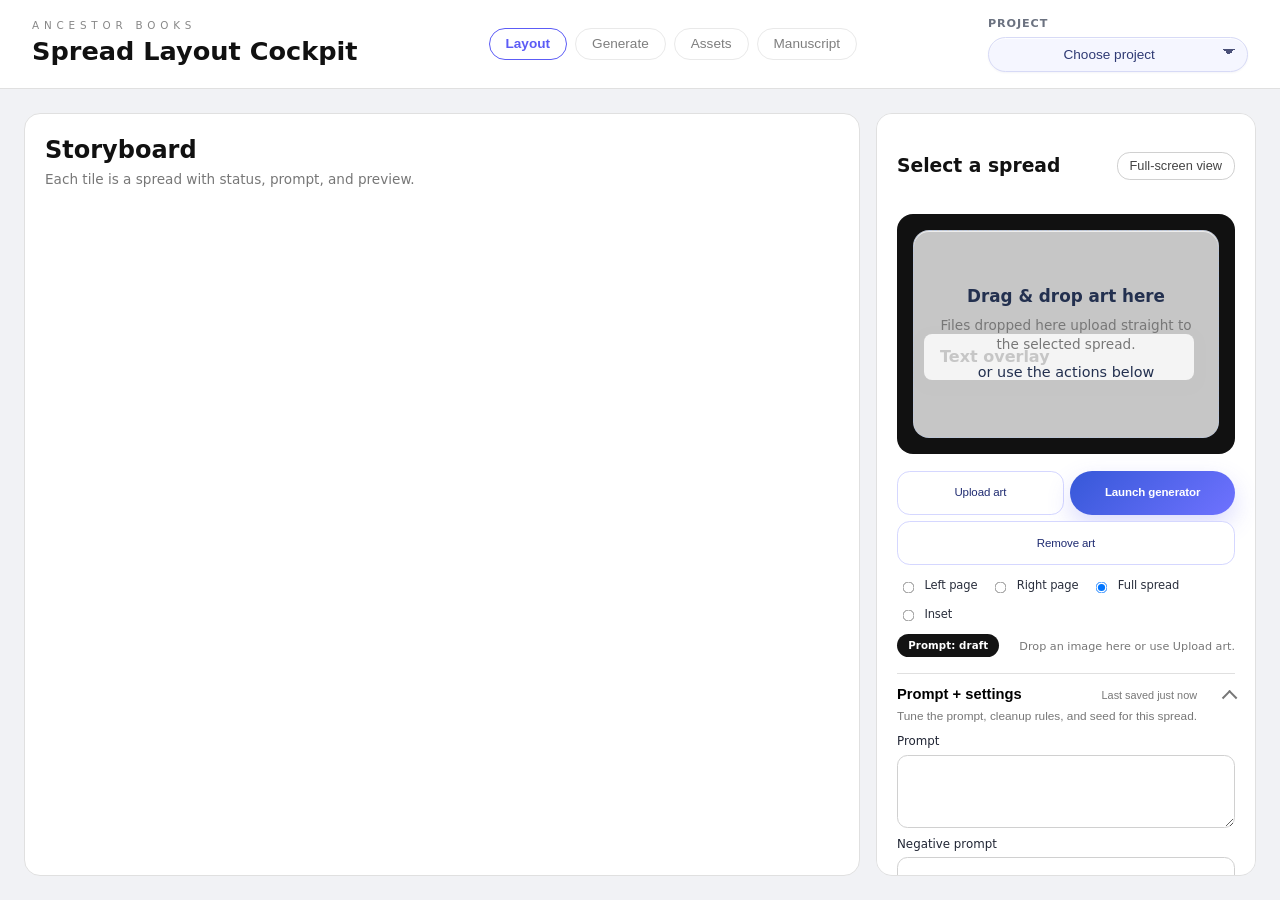
==== commit 8cb97ac3: "Improve dashboard generation progress and recovery" ====
--- a/image-gen/cockpit/index.html
+++ b/image-gen/cockpit/index.html
@@ -368,6 +368,7 @@
             <div class="generate-status-pill">
               <span class="generate-status-label">Status</span>
               <p class="muted" id="generationStatus">Idle</p>
+              <p class="generate-status-meta muted" id="generationStatusMeta">Waiting for a run.</p>
             </div>
           </div>
 
--- a/image-gen/cockpit/style.css
+++ b/image-gen/cockpit/style.css
@@ -228,6 +228,13 @@
   text-transform: uppercase;
   background: #eef2fb;
   color: #58657f;
+}
+
+.generate-status-meta {
+  margin: 0.2rem 0 0;
+  font-size: 0.82rem;
+  line-height: 1.35;
+  max-width: 28rem;
 }
 
 .magic-book-progress-badge.running {
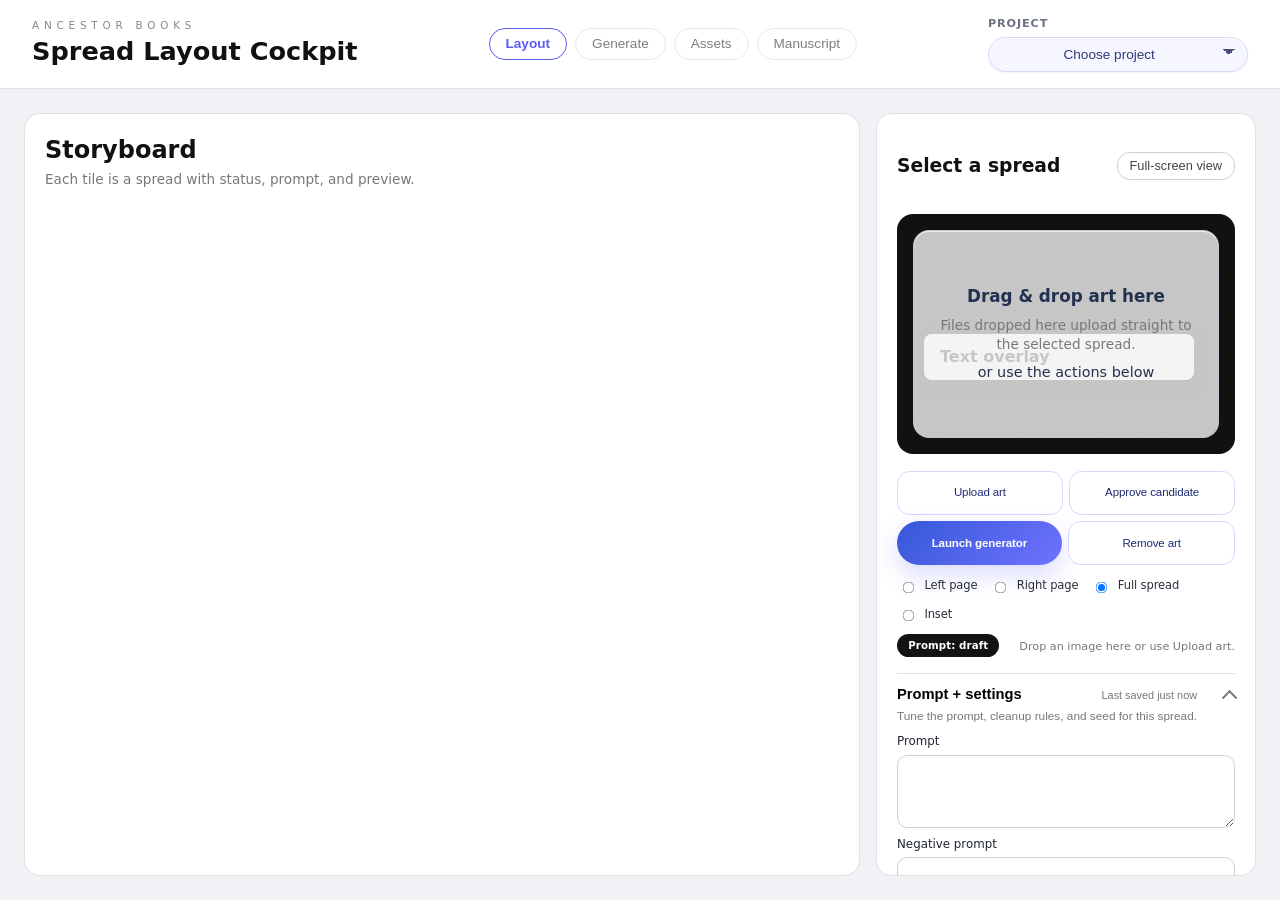
==== commit f9cce403: "Clarify dashboard art states and approval flow" ====
--- a/image-gen/cockpit/index.html
+++ b/image-gen/cockpit/index.html
@@ -59,6 +59,7 @@
             </div>
             <div class="tile-actions">
               <button class="ghost-btn" id="uploadBtn" type="button">Upload art</button>
+              <button class="ghost-btn" id="approveCandidateBtn" type="button">Approve candidate</button>
               <button class="primary-btn" id="launchGeneratorBtn" type="button">Launch generator</button>
               <button class="ghost-btn" id="clearAssignmentBtn" type="button">Remove art</button>
             </div>
--- a/image-gen/cockpit/style.css
+++ b/image-gen/cockpit/style.css
@@ -1531,17 +1531,33 @@
   color: #065f46;
 }
 
+.tile-status .status-candidate {
+  background: #fff7ed;
+  border-color: #fdba74;
+  color: #9a3412;
+}
+
+.tile-status .status-assigned {
+  background: #eff6ff;
+  border-color: #93c5fd;
+  color: #1d4ed8;
+}
+
 .tile-status .status-missing {
   background: #ecebff;
   border-color: #a5b4fc;
   color: #3730a3;
 }
 
+.tile-status .status-source,
 .layout-type {
   font-size: 0.7rem;
   text-transform: uppercase;
   letter-spacing: 0.08em;
   color: #555;
+  background: #f8fafc;
+  border-color: #cbd5e1;
+  color: #475569;
 }
 
 .detail-drawer {
